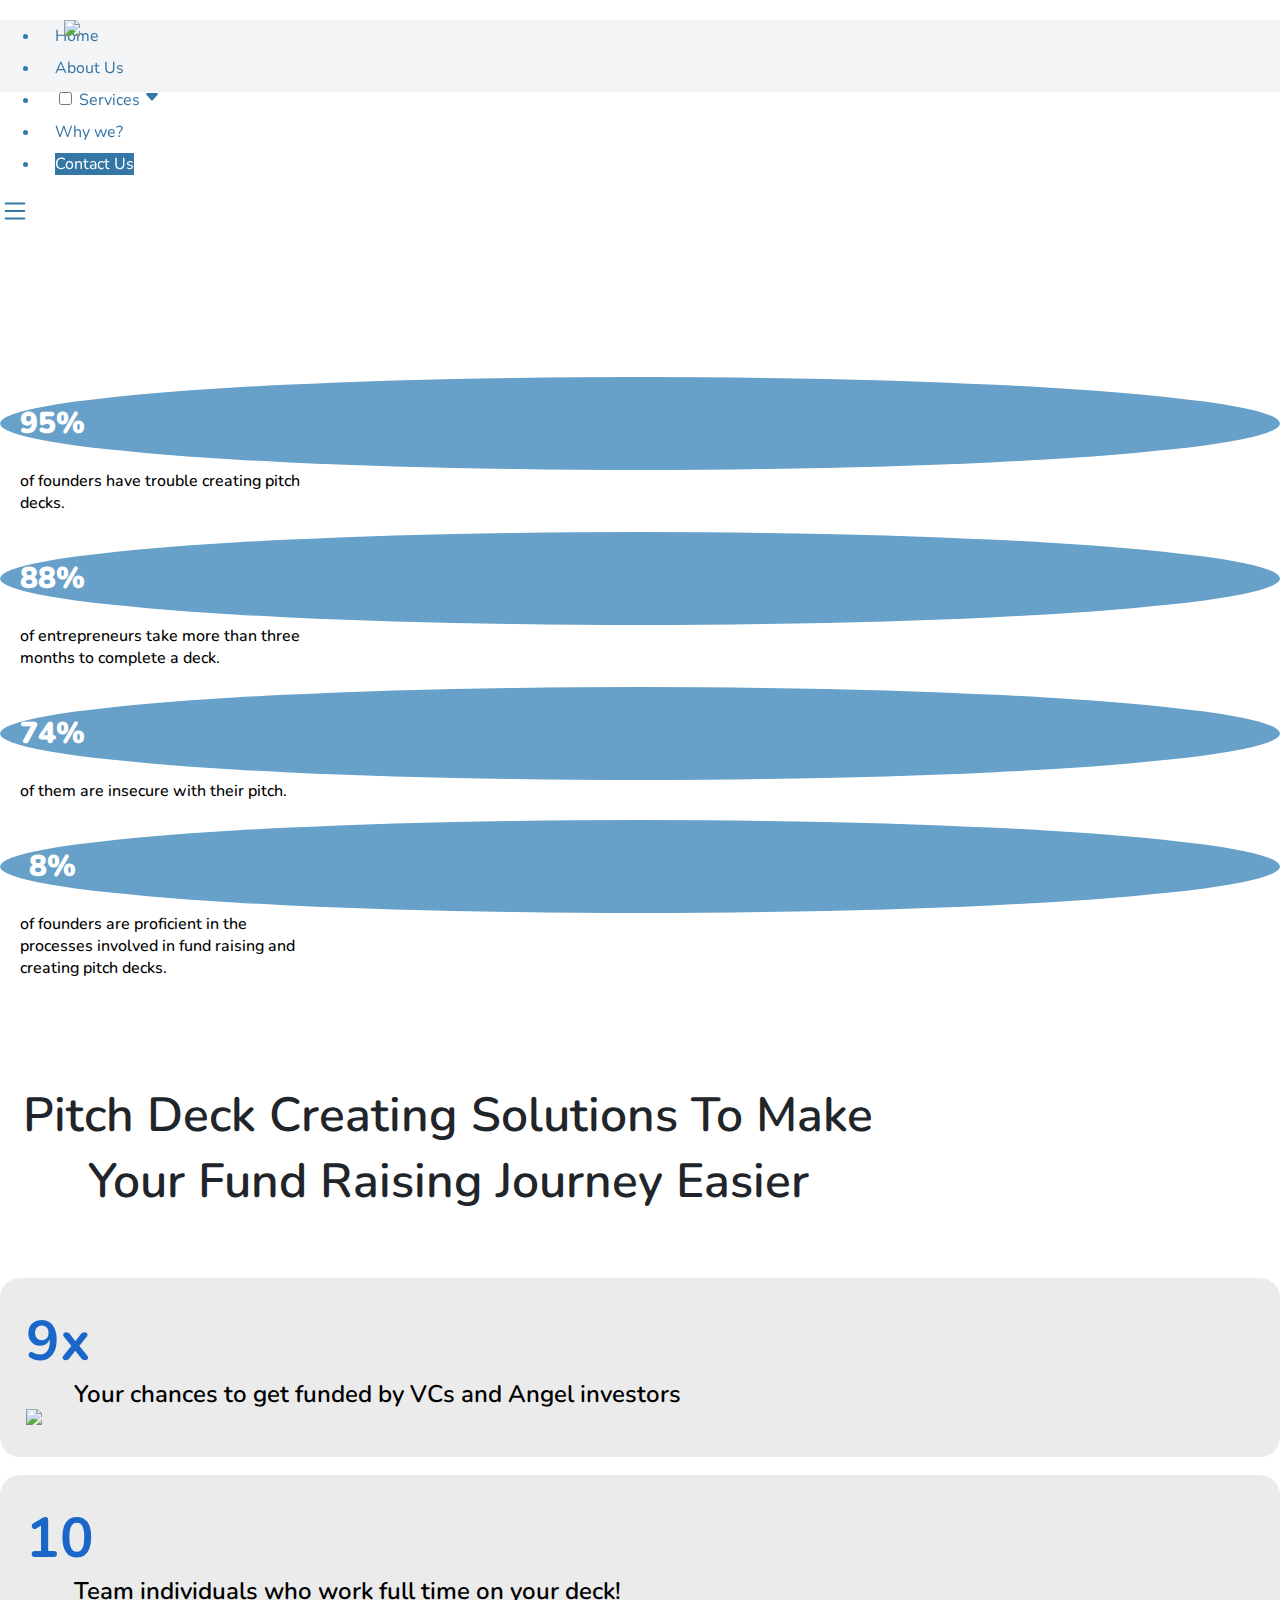
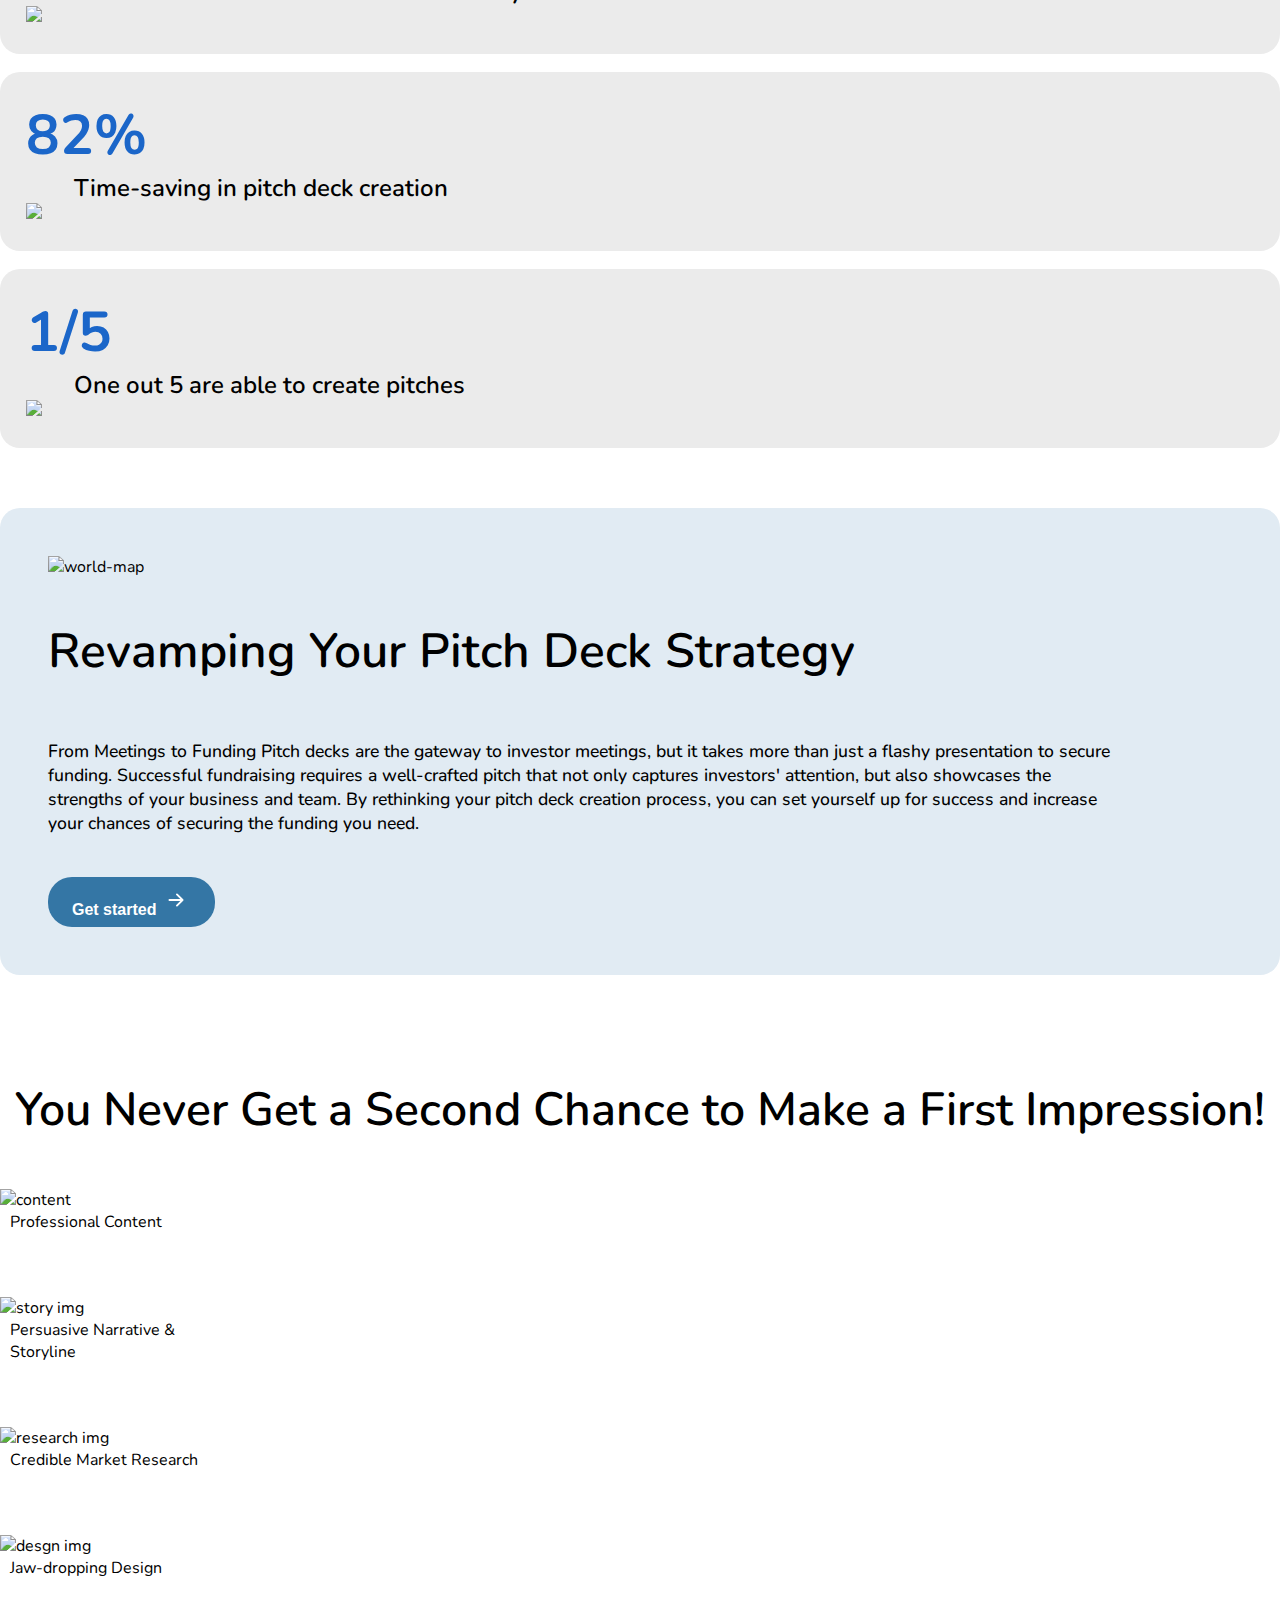
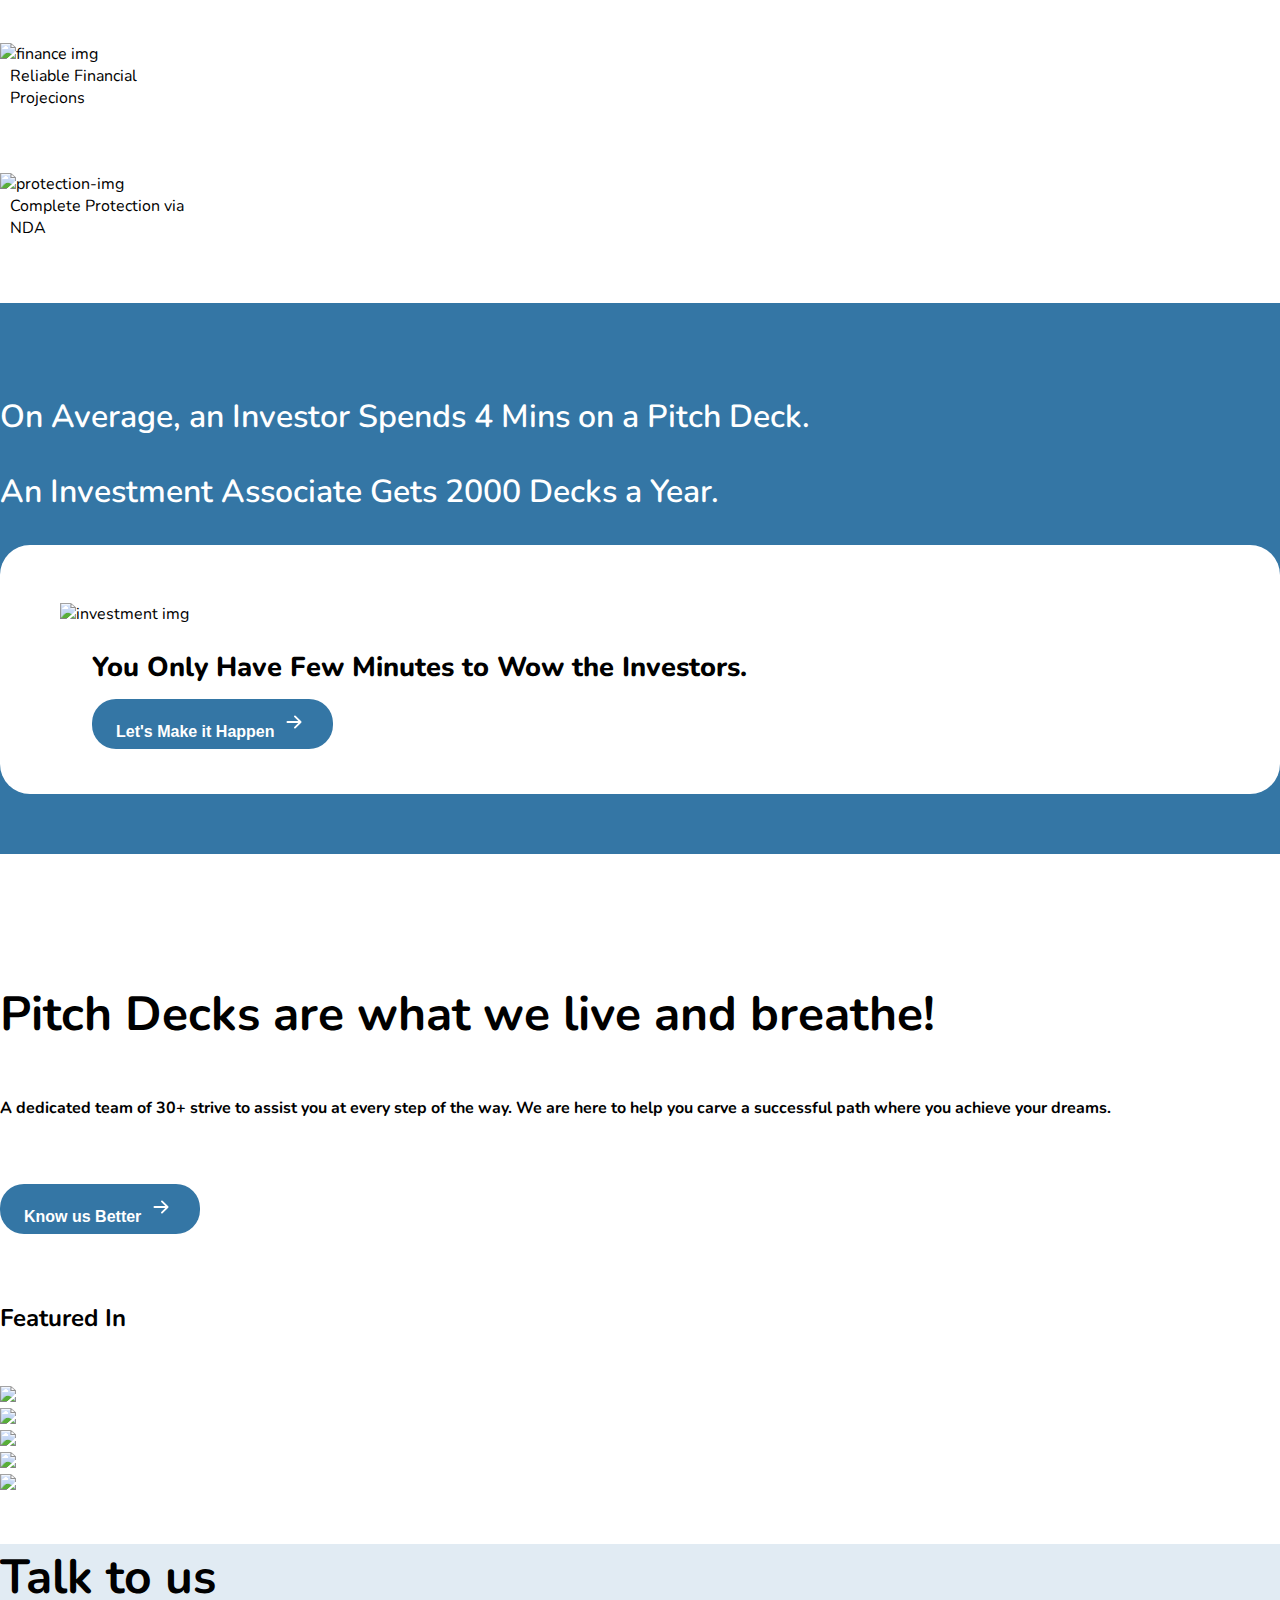
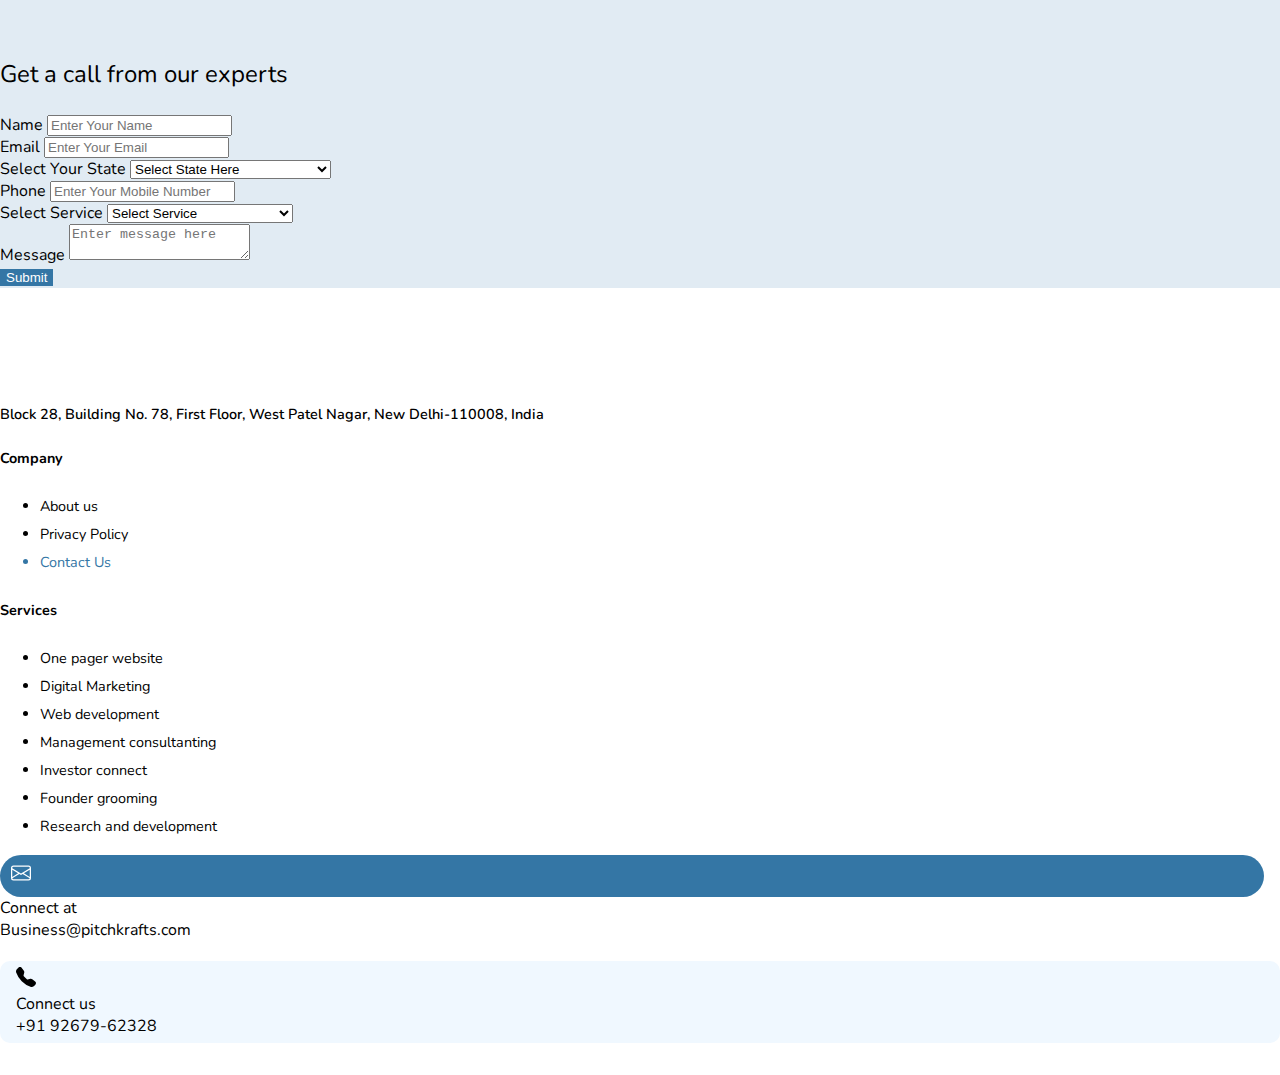
==== pitch-pro/index.html @ 78c043ff "alignment btns" ====
<!DOCTYPE html>
<html lang="en">
<head>
    <meta charset="UTF-8">
    <meta http-equiv="X-UA-Compatible" content="IE=edge">
    <meta name="viewport" content="width=device-width, initial-scale=1.0">
    <title>Document</title>
    <!-- <link
      href="https://fonts.googleapis.com/css2?family=Poppins:wght@300;400;500;600;700&display=swap"
      rel="stylesheet"/> -->
    <link href="https://fonts.googleapis.com/css2?family=Nunito:wght@300;400;500;600;700&display=swap" rel="stylesheet"/>
    <link rel="stylesheet" href="https://cdn.jsdelivr.net/npm/bootstrap@4.6.2/dist/css/bootstrap.min.css" integrity="sha384-xOolHFLEh07PJGoPkLv1IbcEPTNtaed2xpHsD9ESMhqIYd0nLMwNLD69Npy4HI+N" crossorigin="anonymous">
    <link rel="stylesheet" href="common.css" />
    <link rel="stylesheet" href="style.css" />
</head>
<body>
<header class="main-header-container">
    <img src="assets/pitchProLogo.svg" onclick="location.href='index.html'" class="pitch-pro-logo"/>
    <div class="container">
        <div class="w-100 d-flex align-items-center justify-content-end">
        <div class="menu-items">
            <ul class="list-unstyled d-none d-lg-block menu-list-style">
              <a href="index.html"><li class="d-inline">Home</li></a>
            <li class="d-inline">About Us</li>
            <li class="d-inline services-dropdown-con">
              <input type="checkbox" class="d-none" id="service-dropdown-id" value="0" >
              <label for="service-dropdown-id">
                Services
                <svg xmlns="http://www.w3.org/2000/svg" width="16" class="caret-down" height="16" fill="currentColor" viewBox="0 0 16 16">
                  <path d="M7.247 11.14 2.451 5.658C1.885 5.013 2.345 4 3.204 4h9.592a1 1 0 0 1 .753 1.659l-4.796 5.48a1 1 0 0 1-1.506 0z"/>
                </svg>
                <svg xmlns="http://www.w3.org/2000/svg" width="16" class="caret-up" height="16" fill="currentColor" viewBox="0 0 16 16">
                  <path d="m7.247 4.86-4.796 5.481c-.566.647-.106 1.659.753 1.659h9.592a1 1 0 0 0 .753-1.659l-4.796-5.48a1 1 0 0 0-1.506 0z"/>
                </svg>
                <div class="services-dropdown list-unstyled">
                  <div class="services-dropdown-list">One pager website</div>
                  <div class="services-dropdown-list">Digital Marketing</div>
                  <div class="services-dropdown-list">Web development</div>
                  <div class="services-dropdown-list">Management</div>
                  <div class="services-dropdown-list">Investor connect</div>
                  <div class="services-dropdown-list">Founder grooming</div>
                  <div class="services-dropdown-list">Research and development</div>
                </div>

            </li>
            <li class="d-inline">Why we?</li>
            <li class="d-inline contact ">
                <a class="btn btn-primary primary-color" href="contact-us.html">Contact Us</a>
            </li>
            </ul>
        </div>

        <nav class="d-lg-none">
          <input type="checkbox" id="nav-check-box" value="0">
          <label for="nav-check-box" class="three-nav-con">
            <svg xmlns="http://www.w3.org/2000/svg" width="30" height="30" fill="#3476a5" class="bi bi-list" viewBox="0 0 16 16">
              <path fill-rule="evenodd" d="M2.5 12a.5.5 0 0 1 .5-.5h10a.5.5 0 0 1 0 1H3a.5.5 0 0 1-.5-.5zm0-4a.5.5 0 0 1 .5-.5h10a.5.5 0 0 1 0 1H3a.5.5 0 0 1-.5-.5zm0-4a.5.5 0 0 1 .5-.5h10a.5.5 0 0 1 0 1H3a.5.5 0 0 1-.5-.5z"/>
            </svg>
          </label>
          <label for="nav-check-box" class="cross-nav-con">
            <svg xmlns="http://www.w3.org/2000/svg" width="30" height="30" fill="#3476a5" class="bi bi-x-circle-fill" viewBox="0 0 16 16">
              <path d="M16 8A8 8 0 1 1 0 8a8 8 0 0 1 16 0zM5.354 4.646a.5.5 0 1 0-.708.708L7.293 8l-2.647 2.646a.5.5 0 0 0 .708.708L8 8.707l2.646 2.647a.5.5 0 0 0 .708-.708L8.707 8l2.647-2.646a.5.5 0 0 0-.708-.708L8 7.293 5.354 4.646z"/>
            </svg>
          </label>
          <div class="navigation-panel">
            <video autoplay muted loop class="dropdown-video">
              <source src="assets/side-menu.mp4" loading="lazy" type="video/mp4">
              Your browser does not support HTML5 video.
            </video>
            <ul class="list-unstyled menu-list-style list-menu-mobile">
              <a href="index.html"><li>Home</li></a>
            <li>About Us</li>
            <li class="d-inline services-dropdown-con">
              <input type="checkbox" class="d-none" id="service-dropdown-id-mob" value="0" >
              <label for="service-dropdown-id-mob">
                Services
                <svg xmlns="http://www.w3.org/2000/svg" width="16" class="caret-down" height="16" fill="currentColor" viewBox="0 0 16 16">
                  <path d="M7.247 11.14 2.451 5.658C1.885 5.013 2.345 4 3.204 4h9.592a1 1 0 0 1 .753 1.659l-4.796 5.48a1 1 0 0 1-1.506 0z"/>
                </svg>
                <svg xmlns="http://www.w3.org/2000/svg" width="16" class="caret-up" height="16" fill="currentColor" viewBox="0 0 16 16">
                  <path d="m7.247 4.86-4.796 5.481c-.566.647-.106 1.659.753 1.659h9.592a1 1 0 0 0 .753-1.659l-4.796-5.48a1 1 0 0 0-1.506 0z"/>
                </svg>
                <div class="services-dropdown list-unstyled">
                  <div class="services-dropdown-list">One pager website</div>
                  <div class="services-dropdown-list">Digital Marketing</div>
                  <div class="services-dropdown-list">Web development</div>
                  <div class="services-dropdown-list">Management consultanting</div>
                  <div class="services-dropdown-list">Investor connect</div>
                  <div class="services-dropdown-list">Founder grooming</div>
                  <div class="services-dropdown-list">Research and development</div>
                </div>

            </li>
            <li>Why we?</li>
            <li class="contact">
                <a class="btn btn-primary primary-color" href="contact-us.html">Contact Us</a>
            </li>
            </ul>
          </div>
        </nav>
        </div>
    </div>
</header>

  <section class="pitch-pro-common-preview">
    <video autoplay muted loop id="intro-video" class="d-none d-md-block">
      <source src="assets/desktop-video-intro.mp4" loading="lazy" type="video/mp4">
      Your browser does not support HTML5 video.
    </video>
    <video autoplay muted loop id="intro-video-mobile" class="d-md-none">
      <source src="assets/mobile-video-preview.mp4"loading="lazy" type="video/mp4">
      Your browser does not support HTML5 video.
    </video>
    <!-- <section class="contact-top-header" style="display: none">
      <div class="container clearfix">
        <ul class="list-unstyled d-flex justify-content-around d-md-block float-md-right">
          <li class="d-flex align-items-center d-md-inline">
            <img src="https://www.pitchkrafts.com/wp-content/themes/pitchkraftsfunding/images/talk_with_expert.png" alt="phone" width="25px" height="25px"/>
            <a href="#" class="header-menu-font">Talk to experts</a>
          </li>
          <li class="d-inline">
            <a href="#" class="header-menu-font">Call now: +91 92679-62328</a>
          </li>
        </ul>
      </div>
  </section> -->
<!-- <section class="main-section-intro">
    <div class="container">
        <h1>Pitch Decks
          <span class="d-block"></span>
         That You Need!</h1>
         <p>We build Pro Decks so that
          <span class="d-block"></span>
          Every Effort goes counted!
         </p>
         <div class="main-section-btn-group">
            <a href="contact.html" class="btn btn-primary white-button">Know us</a>
            <a style="border: 2px solid white;" href="contact-us.html" class="btn btn-primary primary-color">
              Know More 
              <svg xmlns="http://www.w3.org/2000/svg" width="30" height="30" fill="currentColor" class="bi bi-arrow-right-short" viewBox="0 0 16 16">
                <path fill-rule="evenodd" d="M4 8a.5.5 0 0 1 .5-.5h5.793L8.146 5.354a.5.5 0 1 1 .708-.708l3 3a.5.5 0 0 1 0 .708l-3 3a.5.5 0 0 1-.708-.708L10.293 8.5H4.5A.5.5 0 0 1 4 8z"/>
              </svg>
            </a>
         </div>
    </div>
</section> -->
  </section>   
  

    <section class="percentage-brief-section">
      <div class="container">
        <div class="row">
          <div class="col-lg-6">
            <div class="perk-percentage-con d-flex align-items-center justify-content-lg-center">
              <div class="perk-percentage ">
                95%
              </div>
              <div class="perk-paragraph">of founders have trouble creating pitch decks.
              </div>
            </div>
          </div>
          <div class="col-lg-6">
            <div class="perk-percentage-con d-flex align-items-center justify-content-lg-center">
              <div class="perk-percentage">
                88%
              </div>
              <div class="perk-paragraph">of entrepreneurs take more than three months to complete a deck.
              </div>
            </div>
          </div>
          <div class="col-lg-6">
            <div class="perk-percentage-con d-flex align-items-center justify-content-lg-center">
              <div class="perk-percentage ">
                74%
              </div>
              <div class="perk-paragraph">of them are insecure with their pitch.
              </div>
            </div>
          </div>
          <div class="col-lg-6">
            <div class="perk-percentage-con d-flex align-items-center justify-content-lg-center">
              <div class="perk-percentage low-perk">
                8%
              </div>
              <div class="perk-paragraph">of founders are proficient in the processes involved in fund raising and creating pitch decks.
              </div>
            </div>
          </div>
        </div>
      </div>
    </section>

    <section class="funding-section-info">
      <div class="container">
         <h2 class="funding-title m-lg-auto">Pitch Deck Creating Solutions To Make Your Fund Raising Journey Easier</h2>
         <div class="funding-cards-con">
           <div class="row">
            <div class="col-lg-6 pb-3 pb-lg-0">
                <div class="funding-card-info d-flex justify-content-around align-items-center">
                  <h3>9x</h3>
                  <div class="funding-card-title">Your chances to get funded by VCs and Angel investors</div>
                  <div class="funding-img-con d-none d-lg-block">
                    <img class="funding-img" src="https://www.pitchkrafts.com/wp-content/themes/pitchkraftsfunding/images/last_img.png">
                  </div>
                </div>
            </div>
            <div class="col-lg-6">
                <div class="funding-card-info d-flex justify-content-around align-items-center">
                  <h3>10</h3>
                  <div class="funding-card-title">
                    Team individuals who work full time on your deck!</div>
                  <div class="funding-img-con d-none d-lg-block">
                    <img class="funding-img" src="https://www.pitchkrafts.com/wp-content/themes/pitchkraftsfunding/images/last_img2.png">
                  </div>
                </div>
            </div>
            <div class="col-lg-6">
              <div class="funding-card-info d-flex justify-content-around align-items-center">
                <h3>82%</h3>
                <div class="funding-card-title">
                  Time-saving in pitch deck creation</div>
                <div class="funding-img-con d-none d-lg-block">
                  <img class="funding-img" src="https://www.pitchkrafts.com/wp-content/themes/pitchkraftsfunding/images/last_img2.png">
                </div>
              </div>
          </div>
            <div class="col-lg-6">
              <div class="funding-card-info d-flex justify-content-around align-items-center">
                <h3>1/5</h3>
                <div class="funding-card-title">
                  One out 5 are able to create pitches</div>
                <div class="funding-img-con d-none d-lg-block">
                  <img class="funding-img" src="https://www.pitchkrafts.com/wp-content/themes/pitchkraftsfunding/images/last_img.png">
                </div>
              </div>
          </div>
           </div>
         </div>
      </div>
    </section>

    <section class="section-redifine-container">
      <div class="container">
        <div class="section-redifine-content">
          <div class="row">
            <div class="col-lg-5">
              <img class="w-100" loading="lazy" src="assets/svg_content-banner.svg" alt="world-map">
            </div>
            <div class="col-lg-7 pl-md-5">
              <h2 class="deck-redifine-heading">Revamping Your Pitch Deck Strategy</h2>
              <p class="deck-redifine-paragraph d-lg-block">From Meetings to Funding
                Pitch decks are the gateway to investor meetings, but it takes more than just a flashy presentation to secure funding. Successful fundraising requires a well-crafted pitch that not only captures investors' attention, but also showcases the strengths of your business and team. By rethinking your pitch deck creation process, you can set yourself up for success and increase your chances of securing the funding you need.</p>
                <div class="d-flex justify-content-center justify-content-lg-center">
                  <button class="get-start-btn primary-color" onclick="location.href='contact-us.html'">
                    Get started
                    <svg xmlns="http://www.w3.org/2000/svg" width="30" height="30" fill="currentColor" class="bi bi-arrow-right-short" viewBox="0 0 16 16">
                      <path fill-rule="evenodd" d="M4 8a.5.5 0 0 1 .5-.5h5.793L8.146 5.354a.5.5 0 1 1 .708-.708l3 3a.5.5 0 0 1 0 .708l-3 3a.5.5 0 0 1-.708-.708L10.293 8.5H4.5A.5.5 0 0 1 4 8z"/>
                    </svg>
                  </button>
                </div>
              
                
            </div>
          </div>
        </div>
      </div>
    </section>

    <section class="first-impress-container">
      <div class="container">
         <h2 class="first-impress-heading w-lg-75 m-lg-auto">
          You Never Get a Second Chance to Make a First Impression!
         </h2>

        <div class="row">
          <div class="col-md-4">
            <div class="impression-img-brief d-flex justify-content-md-center align-items-center">
              <img class="impression-img-con" loading="lazy" src="https://www.pitchkrafts.com/wp-content/themes/pitchkraftsfunding/images/content.png" alt="content">
              <p class="impression-img-paragraph">
                Professional Content
              </p>
            </div>
          </div>
          <div class="col-md-4">
            <div class="impression-img-brief d-flex justify-content-md-center align-items-center">
              <img class="impression-img-con" loading="lazy" src="https://www.pitchkrafts.com/wp-content/themes/pitchkraftsfunding/images/storyline.png" alt="story img">
              <p class="impression-img-paragraph">
                Persuasive Narrative & Storyline
              </p>
            </div>
          </div>
          <div class="col-md-4">
            <div class="impression-img-brief d-flex justify-content-md-center align-items-center">
              <img class="impression-img-con" loading="lazy" src="https://www.pitchkrafts.com/wp-content/themes/pitchkraftsfunding/images/research.png" alt="research img">
              <p class="impression-img-paragraph">  
                Credible Market Research
              </p>
            </div>
          </div>
          <div class="col-md-4">
            <div class="impression-img-brief d-flex justify-content-md-center align-items-center">
              <img class="impression-img-con" loading="lazy" src="https://www.pitchkrafts.com/wp-content/themes/pitchkraftsfunding/images/design.png" alt="desgn img">
              <p class="impression-img-paragraph">
                Jaw-dropping Design
              </p>
            </div>
          </div>
          <div class="col-md-4">
            <div class="impression-img-brief d-flex justify-content-md-center align-items-center">
              <img class="impression-img-con" loading="lazy" src="https://www.pitchkrafts.com/wp-content/themes/pitchkraftsfunding/images/finance_rate.png" alt="finance img">
              <p class="impression-img-paragraph">
                Reliable Financial Projecions
              </p>
            </div>
          </div>
          <div class="col-md-4">
            <div class="impression-img-brief d-flex justify-content-md-center align-items-center">
              <img class="impression-img-con" loading="lazy" src="https://www.pitchkrafts.com/wp-content/themes/pitchkraftsfunding/images/protection.png" alt="protection-img">
              <p class="impression-img-paragraph">
                Complete Protection via NDA
              </p>
            </div>
          </div>
        </div>
      </div>
    </section>

    <section class="investor-deck-container">
        <div class="container">
            <div class="row">
              <div class="col-md-6 d-flex flex-column justify-content-between">
                <h3 class="investor-deck-title">On Average, an Investor Spends 4 Mins on a Pitch Deck.</h3>
                <h3 class="investor-deck-title">An Investment Associate Gets 2000 Decks a Year.</h3>
              </div>
              <div class="col-md-6">
                 <div class="investor-presentation d-lg-flex">
                   <img src="assets/presentation-icon.svg" loading="lazy" alt="investment img">
                   <div class="investor-present-sub">
                      <p class="investor-present-title" >You Only Have Few Minutes to Wow the Investors.</p>
                      <button class="get-start-btn primary-color" onclick="location.href='contact-us.html'">
                        Let's Make it Happen
                        <svg xmlns="http://www.w3.org/2000/svg" width="30" height="30" fill="currentColor" class="bi bi-arrow-right-short" viewBox="0 0 16 16">
                          <path fill-rule="evenodd" d="M4 8a.5.5 0 0 1 .5-.5h5.793L8.146 5.354a.5.5 0 1 1 .708-.708l3 3a.5.5 0 0 1 0 .708l-3 3a.5.5 0 0 1-.708-.708L10.293 8.5H4.5A.5.5 0 0 1 4 8z"/>
                        </svg>
                      </button>
                   </div>
                  </div>
              </div>
            </div>
        </div>
    </section>

    <section class="live-breath-container">
        <div class="container">
          <div class="row">
             <div class="col-xl-7">
                <h2 class="live-breath-heading w-75">
                  Pitch Decks are what we live and breathe!
                </h2>
                <p class="live-breath-para w-75">
                  A dedicated team of 30+ strive to assist you at every step of the way. We are here to help you carve a successful path where you achieve your dreams.
                </p>
                <div class="d-flex justify-content-center justify-content-lg-center">
                  <button class="get-start-btn primary-color">
                    Know us Better
                    <svg xmlns="http://www.w3.org/2000/svg" width="30" height="30" fill="currentColor" class="bi bi-arrow-right-short" viewBox="0 0 16 16">
                      <path fill-rule="evenodd" d="M4 8a.5.5 0 0 1 .5-.5h5.793L8.146 5.354a.5.5 0 1 1 .708-.708l3 3a.5.5 0 0 1 0 .708l-3 3a.5.5 0 0 1-.708-.708L10.293 8.5H4.5A.5.5 0 0 1 4 8z"/>
                    </svg>
                  </button>
                </div>
                
                <h2 class="featured-in">Featured In</h2>
                <div class="news-letter d-flex flex-wrap justify-content-md-between align-items-center">
                   <div class="news-letter-item">
                      <img src="https://www.pitchkrafts.com/wp-content/uploads/2022/09/Picture7-1.png">
                   </div>
                   <div class="news-letter-item">
                      <img src="https://www.pitchkrafts.com/wp-content/uploads/2022/09/Picture8-1.png">
                   </div>
                   <div class="news-letter-item">
                      <img src="https://www.pitchkrafts.com/wp-content/uploads/2022/09/Picture10-1-1.png">
                   </div>
                   <div class="news-letter-item">
                      <img src="https://www.pitchkrafts.com/wp-content/uploads/2022/09/Picture14.png">
                   </div>
                </div>
             </div>
             <div class="col-xl-5">
               <img class="w-75 w-xl-100" src="https://www.pitchkrafts.com/wp-content/uploads/2022/09/Graphics-1.png">
             </div>
          </div>
        </div>
    </section>

    <section class="contact-form-container mt-5 py-5">
      <div class="container">
        <div class="row">
          <div class="col-lg-5">
            <h3 class="contact-talk-us">Talk to us</h3>
            <p class="contact-talk-paragraph">Get a call from our experts</p>
          </div>
          <div class="col-lg-7">
              <div class="connect-us-form-container dominar-form-contact">
                <div class="connect-us-form">
                    <div class="form-group">
                      <label>Name</label>
                      <input type="text" class="form-control" id="user_name" name="user_name" placeholder="Enter Your Name">
                    </div>
                    <div class="form-group">
                      <label>Email</label>
                      <input type="text" class="form-control" id="user_email" name="user_email" placeholder="Enter Your Email">
                    </div>
                    <div class="form-group">
                      <label>Select Your State</label>
                      <select class="form-control" id="user_state" name="user_state">
                        <option value="">Select State Here</option>
                        <option value="Andhra Pradesh">Andhra Pradesh</option>
                        <option value="Andaman and Nicobar Islands">Andaman and Nicobar Islands</option>
                        <option value="Arunachal Pradesh">Arunachal Pradesh</option>
                        <option value="Assam">Assam</option>
                        <option value="Bihar">Bihar</option>
                        <option value="Chhattisgarh">Chhattisgarh</option>
                        <option value="Chandigarh">Chandigarh</option>
                        <option value="Daman and Diu">Daman and Diu</option>
                        <option value="Delhi">Delhi</option>
                        <option value="Goa">Goa</option>
                        <option value="Gujarat">Gujarat</option>
                        <option value="Haryana">Haryana</option>
                        <option value="Himachal Pradesh">Himachal Pradesh</option>
                        <option value="Jammu and Kashmir">Jammu and Kashmir</option>
                        <option value="Jharkhand">Jharkhand</option>
                        <option value="Karnataka">Karnataka</option>
                        <option value="Kerala">Kerala</option>
                        <option value="Ladakh">Ladakh</option>
                        <option value="Lakshadweep">Lakshadweep</option>
                        <option value="Madhya Pradesh">Madhya Pradesh</option>
                        <option value="Maharashtra">Maharashtra</option>
                        <option value="Manipur">Manipur</option>
                        <option value="Meghalaya">Meghalaya	</option>
                        <option value="Mizoram">Mizoram</option>
                        <option value="Nagaland">Nagaland</option>
                        <option value="Odisha">Odisha</option>
                        <option value="Punjab">Punjab</option>
                        <option value="Rajasthan">Rajasthan</option>
                        <option value="Sikkim">Sikkim</option>
                        <option value="Tamil Nadu">Tamil Nadu</option>
                        <option value="Telangana">Telangana</option>
                        <option value="Tripura">Tripura</option>
                        <option value="Uttar Pradesh">Uttar Pradesh</option>
                        <option value="Uttarakhand">Uttarakhand</option>
                        <option value="West Bengal">West Bengal</option>
                      </select>
                    </div>
                    <div class="form-group">
                      <label>Phone</label>
                      <input type="tel" class="form-control"  id="user_phone" name="user_phone" placeholder="Enter Your Mobile Number">
                    </div>
                    <div class="form-group">
                      <label>Select Service</label>
                      <select class="form-control" id="user_service" name="user_service">
                        <option value="">Select Service</option>
                        <option value="One pager website">One pager website </option>
                        <option value="Digital Marketing">Digital Marketing</option>
                        <option value="Management consultanting">Management consultanting</option>
                        <option value="Investor connect">Investor connect</option>
                        <option value="Founder grooming">Founder grooming</option>
                        <option value="Research and development">Research and development</option>
                      </select>
                    </div>
                    <div class="form-group">
                      <label>Message</label>
                      <textarea placeholder="Enter message here"  id="user_message" name="user_message" class="form-control" height="200px"></textarea>
                    </div>
                    <button class="btn btn-block primary-color text-center" onclick="validateUSername();">
                      <span id="spin-off">Submit</span>
                      <span class="spinner-border text-white" id="spin-on"></span>
                    </button>
                </div>
              </div>
          </div>
        </div>
      </div>
    </section>

    <footer class="pitch-pro-common-footer">
      <div class="container">
          <div class="row">
              <div class="col-sm-12 col-lg-3">
                <div class="footer-logo">
                  <img src="assets/pitchProLogo.svg" class="pitch-pro-footer-logo" alt="">
                  <p class="address-footer">Block 28, Building No. 78, First Floor, West Patel Nagar, New Delhi-110008, India</p>
                </div>
              </div>
              <div class="col-sm-6 col-lg-3">
                <div class="footer-menu-list ">
                  <h5>Company</h5>
                  <ul class="menu-list-items-footer list-unstyled">
                    <li>About us</li>
                    <!-- <li>Career</li> -->
                    <li>Privacy Policy</li>
                    <a href="contact-us.html"><li>Contact Us</li></a>
                    <!-- <li>Blog</li> -->
                  </ul>
                </div>
              </div>
              <div class="col-sm-6 col-lg-3">
                <div class="footer-menu-list">
                  <h5>Services</h5>
                  <ul class="menu-list-items-footer list-unstyled">
                    <li>One pager website </li>
                    <li>Digital Marketing</li>
                    <li>Web development</li>
                    <li>Management consultanting</li>
                    <li>Investor connect</li>
                    <li>Founder grooming</li>
                    <li>Research and development</li>
                  </ul>
                </div>
              </div>
              <!-- <div class="col-sm-6 col-lg-2">
                <div class="footer-menu-list">
                  <h5>Additional Services</h5>
                  <ul class="menu-list-items-footer list-unstyled">
                    <li>Presentation Design</li>
                    <li>Investment Memo</li>
                    <li>Sales Deck</li>
                    <li>One-pager</li>
                  </ul>
                </div>
              </div> -->
              <div class="col-sm-12 col-lg-3">
                <div class="social-footer-item">
                  <div class="email-connect-item d-flex align-items-center">
                    <div class="email-connect-svg primary-color">
                      <svg xmlns="http://www.w3.org/2000/svg" width="20" height="20" fill="currentColor" class="bi bi-envelope" viewBox="0 0 16 16">
                        <path d="M0 4a2 2 0 0 1 2-2h12a2 2 0 0 1 2 2v8a2 2 0 0 1-2 2H2a2 2 0 0 1-2-2V4Zm2-1a1 1 0 0 0-1 1v.217l7 4.2 7-4.2V4a1 1 0 0 0-1-1H2Zm13 2.383-4.708 2.825L15 11.105V5.383Zm-.034 6.876-5.64-3.471L8 9.583l-1.326-.795-5.64 3.47A1 1 0 0 0 2 13h12a1 1 0 0 0 .966-.741ZM1 11.105l4.708-2.897L1 5.383v5.722Z"/>
                      </svg>
                    </div>
                    <div class="connection-wrap">
                      <div>Connect at</div>
                      <div>Business@pitchkrafts.com</div>
                    </div>
                  </div>

                  <div class="phone-connect-item d-flex align-items-center">
                    <div class="phone-connect-svg">
                      <svg xmlns="http://www.w3.org/2000/svg" width="20" height="20" fill="currentColor" class="bi bi-telephone-fill" viewBox="0 0 16 16">
                        <path fill-rule="evenodd" d="M1.885.511a1.745 1.745 0 0 1 2.61.163L6.29 2.98c.329.423.445.974.315 1.494l-.547 2.19a.678.678 0 0 0 .178.643l2.457 2.457a.678.678 0 0 0 .644.178l2.189-.547a1.745 1.745 0 0 1 1.494.315l2.306 1.794c.829.645.905 1.87.163 2.611l-1.034 1.034c-.74.74-1.846 1.065-2.877.702a18.634 18.634 0 0 1-7.01-4.42 18.634 18.634 0 0 1-4.42-7.009c-.362-1.03-.037-2.137.703-2.877L1.885.511z"/>
                      </svg>
                    </div>
                    <div class="connection-wrap">
                      <div>Connect us</div>
                      <div>+91 92679-62328</div>
                    </div>
                  </div>
                </div>

              </div>
          </div>
      </div>
    </footer>

<script src="scripts/dominar-standalone.js"></script>
<script src="script.js"></script>
</body>
</html>
---- pitch-pro/common.css ----
/* Main Header and Navigation section start */
header.main-header-container{
    position: sticky;
    top: -1px;
    z-index: 2;
    height: 72px;
    background-color: transparent;
    /* background-color: rgba(0, 0, 0,  0.12); */
    backdrop-filter: blur(4px);
    background: #dee1e654;
}
.menu-items{
    margin-top: 20px;
}
.menu-items li{
    color: #3476a5;
}
.menu-list-style li{
    padding: 5px 15px;
    cursor: pointer;
}
.list-menu-mobile.menu-list-style li{
    padding: 15px 15px;
    color: #fff;
}
.services-dropdown-con{
    position: relative;
}
#service-dropdown-id ~ label, #service-dropdown-id-mob ~ label {
    position: relative;
}
#service-dropdown-id:checked ~ label .caret-down, #service-dropdown-id-mob:checked  ~ label .caret-down, .caret-up{
    display: none;
}

#service-dropdown-id:checked ~ label .caret-up, #service-dropdown-id-mob:checked  ~ label .caret-up{
    display: inline;
}
#service-dropdown-id:checked ~ label .services-dropdown{
    display: block;
    position: absolute;
    width: 200px;
    background: white;
    border: 1px solid #3476a5;
    border-radius: 5px;
    padding: 10px;
    left: -75px;
    top: 33px;
}
#service-dropdown-id-mob:checked  ~ label .services-dropdown{
    display: block;
    position: absolute;
    width: 300px;
    background: white;
    border: 1px solid #3476a5;
    border-radius: 5px;
    padding: 10px;
    left: -110px;
    top: 33px;
}
.services-dropdown{
    display: none;
    color: #3476a5;
}
.primary-color{
    background: #fff;
    background: #3476a5;
    border: none;
    color: #fff;
}
.primary-color:hover{
    background: #4298d4;
    color: #fff;
}
#nav-check-box:checked ~ .three-nav-con, .cross-nav-con{
    display: none;
}
#nav-check-box:checked ~ .cross-nav-con{
    display: block;
}
#nav-check-box{
    display: none;
}
.navigation-panel{
    position: fixed;
    width: 100%;
    height: 100vh;
    background: #789db7;
    top: 72px;
    left: -100%;
    text-align: center;
    transition: all .5s;
}
.dropdown-video{
    width: 100vw;
    position: fixed;
    left: -100%;
    top: 70px;
    height: 100vh;
    object-fit: cover;
    transition: all .5s;
} 
#nav-check-box:checked ~ .navigation-panel, #nav-check-box:checked ~ .navigation-panel .dropdown-video{
    left: 0;
}
.list-menu-mobile{
    padding-top: 30px;
    position: relative;
}
.list-menu-mobile.menu-list-style li{
    padding: 15px 15px;
    color: #fff;
}
.list-menu-mobile a{
    color: #fff;
}
.list-menu-mobile a:hover{
    color: #000;
}
.pitch-pro-logo{
    width: 196px;
    /* margin-left: -4%; */
    position: absolute;
    left: 5%;
}
/* Mobile View main section */
@media screen and (max-width: 970px) {
    header.main-header-container{
        background-color: #eaedef;
        display: flex;
        align-items: center;
    }
    .pitch-pro-logo{
        width: 150px;
    }
}

/* Main Header and Navigation End */

/* Footer Main Start */
.pitch-pro-common-footer{
    font-size: 16px;
    padding-top: 4rem;
}
.pitch-pro-footer-logo{
    width: 200px;
    margin-left: -3%;
    margin-top: -10%;
}
.pitch-pro-common-footer{
    font-size: 16px;
    padding-top: 4rem;
}

.address-footer{
    padding-top: 1rem;
    font-size: 0.9rem;
    font-weight: 600;
}
.footer-menu-list h5{
    font-size: 0.9rem;
    font-weight: 700;
}
.menu-list-items-footer{
    font-size: 0.9rem;
    font-weight: 400;
}
.menu-list-items-footer li{
    padding: 4px 0px;
    cursor: pointer;
}
.email-connect-svg{
    padding: 0.5rem 0.7rem;
    border-radius: 2rem;
    margin-right: 1rem;
}
.phone-connect-svg{
    padding-right: 10px;
}
.phone-connect-item{
    background: aliceblue;
    padding: 0.4rem 1rem;
    border-radius: 10px;
    margin-top: 20px;
    margin-bottom: 2rem;
}

a {
    color: #3476a5;
    text-decoration: none;
    background-color: transparent;
}
/* Footer Main End */
---- pitch-pro/style.css ----
body{
    font-family: 'Nunito', sans-serif;
    margin: 0px;
}
a{
    color: #3476a5;
}
a:hover{
    color: #73b8e8;
    text-decoration: none;
}

/* #service-dropdown-id ~ label, #service-dropdown-id-mob ~ label {
    position: relative;
}
.services-dropdown{
    display: none;
    color: #3476a5;
} */
/* .services-dropdown-con{
    position: relative;
} */
/* #service-dropdown-id:checked ~ label .caret-down, #service-dropdown-id-mob:checked  ~ label .caret-down, .caret-up{
    display: none;
}

#service-dropdown-id:checked ~ label .caret-up, #service-dropdown-id-mob:checked  ~ label .caret-up{
    display: inline;
}
#service-dropdown-id:checked ~ label .services-dropdown, #service-dropdown-id-mob:checked  ~ label .services-dropdown{
    display: block;
    position: absolute;
    width: 200px;
    background: white;
    border: 1px solid #3476a5;
    border-radius: 5px;
    padding: 10px;
    left: -75px;
    top: 33px;
} */
/* .dropdown-video{
    width: 100vw;
    position: fixed;
    left: -100%;
    top: 70px;
    height: 100vh;
    object-fit: cover;
    transition: all .5s;
} */
.menu-list-style li{
    padding: 5px 15px;
    cursor: pointer;
}
@media screen and (min-width: 1300px) {
    .container{
        max-width: 1250px;
    }
}
.pitch-pro-common-preview{
    position: relative;
    margin-top: -72px;
}
/* .menu-items{
    margin-top: 20px;
}
.menu-items li{
    color: #3476a5;
} */
/* header.main-header-container{
    position: sticky;
    top: -1px;
    z-index: 2;
    height: 72px;
    background-color: transparent;
    /* background-color: rgba(0, 0, 0,  0.12); 
    backdrop-filter: blur(4px);
    background: #dee1e654;
} */
/* Nav bar start */
#nav-check-box{
    display: none;
}

.navigation-panel{
    position: fixed;
    width: 100%;
    height: 100vh;
    background: #789db7;
    top: 72px;
    left: -100%;
    text-align: center;
    transition: all .5s;
}
#nav-check-box:checked ~ .navigation-panel, #nav-check-box:checked ~ .navigation-panel .dropdown-video{
    left: 0;
}

/* #nav-check-box:checked ~ .three-nav-con, .cross-nav-con{
    display: none;
} */
/* #nav-check-box:checked ~ .cross-nav-con{
    display: block;
} */
.list-menu-mobile{
    padding-top: 30px;
    position: relative;
}
.list-menu-mobile.menu-list-style li{
    padding: 15px 15px;
    color: #fff;
}
.list-menu-mobile a{
    color: #fff;
}
.list-menu-mobile a:hover{
    color: #000;
}
/* Nav bar End */

.header-menu-font{
    padding-left: 10px;
    line-height: 1.2rem;
    color: #fff; 
}
.contact-us{
    margin-top: 10px;
}
.main-section-intro{
    position: absolute;
    top: 0px;
    width: 100%;
}
.pitch-pro-logo{
    width: 196px;
    /* margin-left: -4%; */
    position: absolute;
    left: 5%;
}
#intro-video{
    width: 100%;
}
#intro-video-mobile{
    width: 100%;
}
.contact-top-header{
    background-color: #124dd9;
    padding: 10px 0px;
    height: 50px;
}
/* Mobile View main section */
@media screen and (max-width: 970px) {
    .pitch-pro-common-preview{
        margin-top: 0px;
    }
    .pitch-pro-logo{
        width: 150px;
    }
    /* header.main-header-container{
        background-color: #eaedef;
        display: flex;
        align-items: center;
    } */
    .funding-section-info .funding-title{
        max-width: 100% !important;
    }
}
.main-section-intro{
    padding-top: 300px;
    background-size: cover;
    background-repeat: no-repeat;
    margin-top: -100px;
    padding-bottom: 60px;
    font-size: 16px;
}
.main-section-intro h1{
    font-size: 3rem;
    font-weight: 800;
    color: #3476a5;
}
.main-section-intro p{
    font-size: 1.4rem;
    font-weight: 400;
    max-width: 677px;
    color: #3476a5;
    padding-top: 20px;
}
.main-section-intro .white-button, .get-start-btn{
    font-size: 1rem;
    font-weight: 600;
    padding: 0.5rem 1.5rem; 
    border-radius: 1.5rem;
}
.main-section-intro .white-button{
    background-color: transparent;
    border: 2px solid #fff;
    margin-right: 1rem;
}
.get-start-btn{
    background: #fff;
    color: #000;
}
.primary-color{
    background: #fff;
    background: #3476a5;
    border: none;
    color: #fff;
}
.primary-color:hover{
    background: #4298d4;
    color: #fff;
}
.main-section-btn-group{
    padding-top: 2rem;
    padding-bottom: 4rem;
}
.menu-list-style li{
    padding: 5px 15px;
}


/* Perk Section */
.perk-paragraph{
    font-size: 1rem;
    font-weight: 500;
    max-width: 300px;
    padding-left: 20px;
}
.perk-percentage-con, .funding-card-info{
    margin-bottom: 18px;
}
.perk-percentage{
    background: #67a0c8;
    padding: 26px 20px;
    border-radius: 100%;
    font-size: 30px;
    font-weight: 900;
    color: white;
}
.perk-percentage.low-perk{
    padding: 26px 29px;
}
.percentage-brief-section{
    padding: 45px 0px;
}

/* Funding Section CSS */
.funding-section-info{
    font-size: 16px;
}
.funding-section-info .funding-title{
    font-size: 3rem;
    font-weight: 600;
    color: #212529;
    max-width: 70%;
    text-align: center;
    margin-bottom: 4rem !important;
}
.funding-section-info h3{
    font-size: 3.5rem;
    font-weight: 700;
    color: #1B66C9;
    /* color: #67a0c8; */

    margin: 0px;
}
.funding-card-info{
    background-color: #ebebeb;
    padding: 1.6rem;
    border-radius: 20px;
}
.funding-card-title{
    font-size: 1.5rem;
    padding: 0rem 3rem;
    font-weight: 600;
    line-height: 1.8rem;
}

/* Redifining Css */
.section-redifine-container{
    font-size: 16px;
    margin-top: 60px;
}
.section-redifine-content{
    background-color:#e1ebf3;
    padding: 3rem;
    border-radius: 20px;
}
.deck-redifine-heading{
    font-size: 3rem;
    font-weight: 600;
}
.deck-redifine-paragraph{
    font-size: 1.1rem;
    font-weight: 500;
    line-height: 1.5rem; 
    padding-top: 1rem;
    padding-bottom: 1.5rem;
    width: 90%;
}

/* First Impresstion */
.first-impress-container{
    font-size: 16px;
}
.first-impress-heading{
    text-align: center;
    padding-top: 4rem;
    font-size: 2.9rem;
    font-weight: 600;
    margin-bottom: 3rem !important;
}
.impression-img-brief{
    padding-bottom: 4rem;
}
.impression-img-con{
    width: 70px;
}
.impression-img-paragraph{
    margin: 0px;
    padding-left: 10px;
    max-width: 200px;
}

/* Investment Section */
.investor-deck-container{
    background-color: #d4d6d7;
    background-color: #3476a5;
    font-size: 16px;
    padding: 60px 0px;
}
.investor-deck-title{
    font-size: 2rem;
    font-weight: 600;
    padding-right: 80px;
    color: white;
}
.investor-presentation{
    padding: 58px 0px 45px 60px;
    background: #fff;
    border-radius: 30px;
}
.investor-presentation img{
    width: 80px;
    height: 80px;
}
.investor-present-sub{
    padding-left: 2rem;
}
.investor-present-title{
    font-size: 1.7rem;
    font-weight: 800;
    margin-bottom: 15px;
    padding-right: 1rem;
    line-height: 2rem;
}

/* Live breath Container */
.live-breath-container{
    font-size: 16px;
    padding-top: 6rem;
}
.live-breath-heading{
    font-size: 3rem;
    line-height: 3rem;
}
.live-breath-para{
    font-size: 1rem;
    line-height: 1.4rem;
    padding-top: 20px;
    font-weight: 700;
    padding-bottom: 3rem;
}

.featured-in{
    padding-top: 3rem;
    padding-bottom: 2rem;
}
/* Talk to us section */
.contact-form-container{
    background: #e1ebf3;
}
.contact-talk-us{
    font-size: 3rem;
    font-weight: 700;
}
.contact-talk-paragraph{
    font-size: 1.5rem;
    font-weight: 400;
}

/* Common Footer */
.pitch-pro-footer-logo{
    width: 200px;
    margin-left: -3%;
    margin-top: -10%;
}
.pitch-pro-common-footer{
    font-size: 16px;
    padding-top: 4rem;
}

.address-footer{
    padding-top: 1rem;
    font-size: 0.9rem;
    font-weight: 600;
}
.footer-menu-list h5{
    font-size: 0.9rem;
    font-weight: 700;
}
.menu-list-items-footer{
    font-size: 0.9rem;
    font-weight: 400;
}
.menu-list-items-footer li{
    padding: 4px 0px;
}
.email-connect-svg{
    padding: 0.5rem 0.7rem;
    border-radius: 2rem;
    margin-right: 1rem;
}
.phone-connect-svg{
    padding-right: 10px;
}
.phone-connect-item{
    background: aliceblue;
    padding: 0.4rem 1rem;
    border-radius: 10px;
    margin-top: 20px;
    margin-bottom: 2rem;
}
#spin-on{
    display: none;
}
@media screen and  (max-width: 425px) {
    .container{
        padding: 0px 20px;
    }
    .funding-section-info h3{
        font-size: 2.5rem;
        font-weight: 700;
    }
    .funding-card-title{
        font-size: 1.0rem;
        line-height: 1.3rem;
        padding: 0rem 1rem;
        font-weight: 700;
    }
    
    .contact-top-header{
        height: 80px;
    }
}

@media screen and (max-width: 600px) {
    .section-redifine-content{
        padding: 1rem;
        font-weight: 700;

    }
    .deck-redifine-paragraph{
        font-size: 1rem;
        font-weight: 800;
        width: 95% !important;
    }
    .main-section-intro h1, .first-impress-heading,
    .funding-section-info .funding-title, .deck-redifine-heading{
        font-size: 1.8rem;
        max-width: 100% !important;
        font-weight: 700;
    }
    .investor-presentation{
        padding: 25px 20px 25px 20px;
        text-align: center;
        margin-top: 50px;
    }
    .deck-redifine-heading{
        padding-top: 2rem;
        text-align: center;
        padding-bottom: 1rem;
    }
    .section-redifine-content{
        padding-bottom: 2rem
    }
    .impression-img-brief{
        margin-left: 30px;
    }
    .investor-deck-title{
        font-size: 1.5rem;
        text-align: center;
        padding: 0px;
        padding-top: 15px;
    }
    
    .investor-present-title{
        font-size: 1.2rem;
    }
    .investor-present-sub{
        padding-left: 0rem;
    }
    .live-breath-heading{
        font-size: 2rem;
        line-height: 2rem;
        font-weight: 700;
    }
    .news-letter{
        justify-content: start;
        gap: 20px;
        padding-bottom: 40px;
    }
    .main-section-intro{
        margin-top: -100px;
    }
}

.help-block{
    color: red;
    font-weight: 400;
    padding-top: 1px;
}
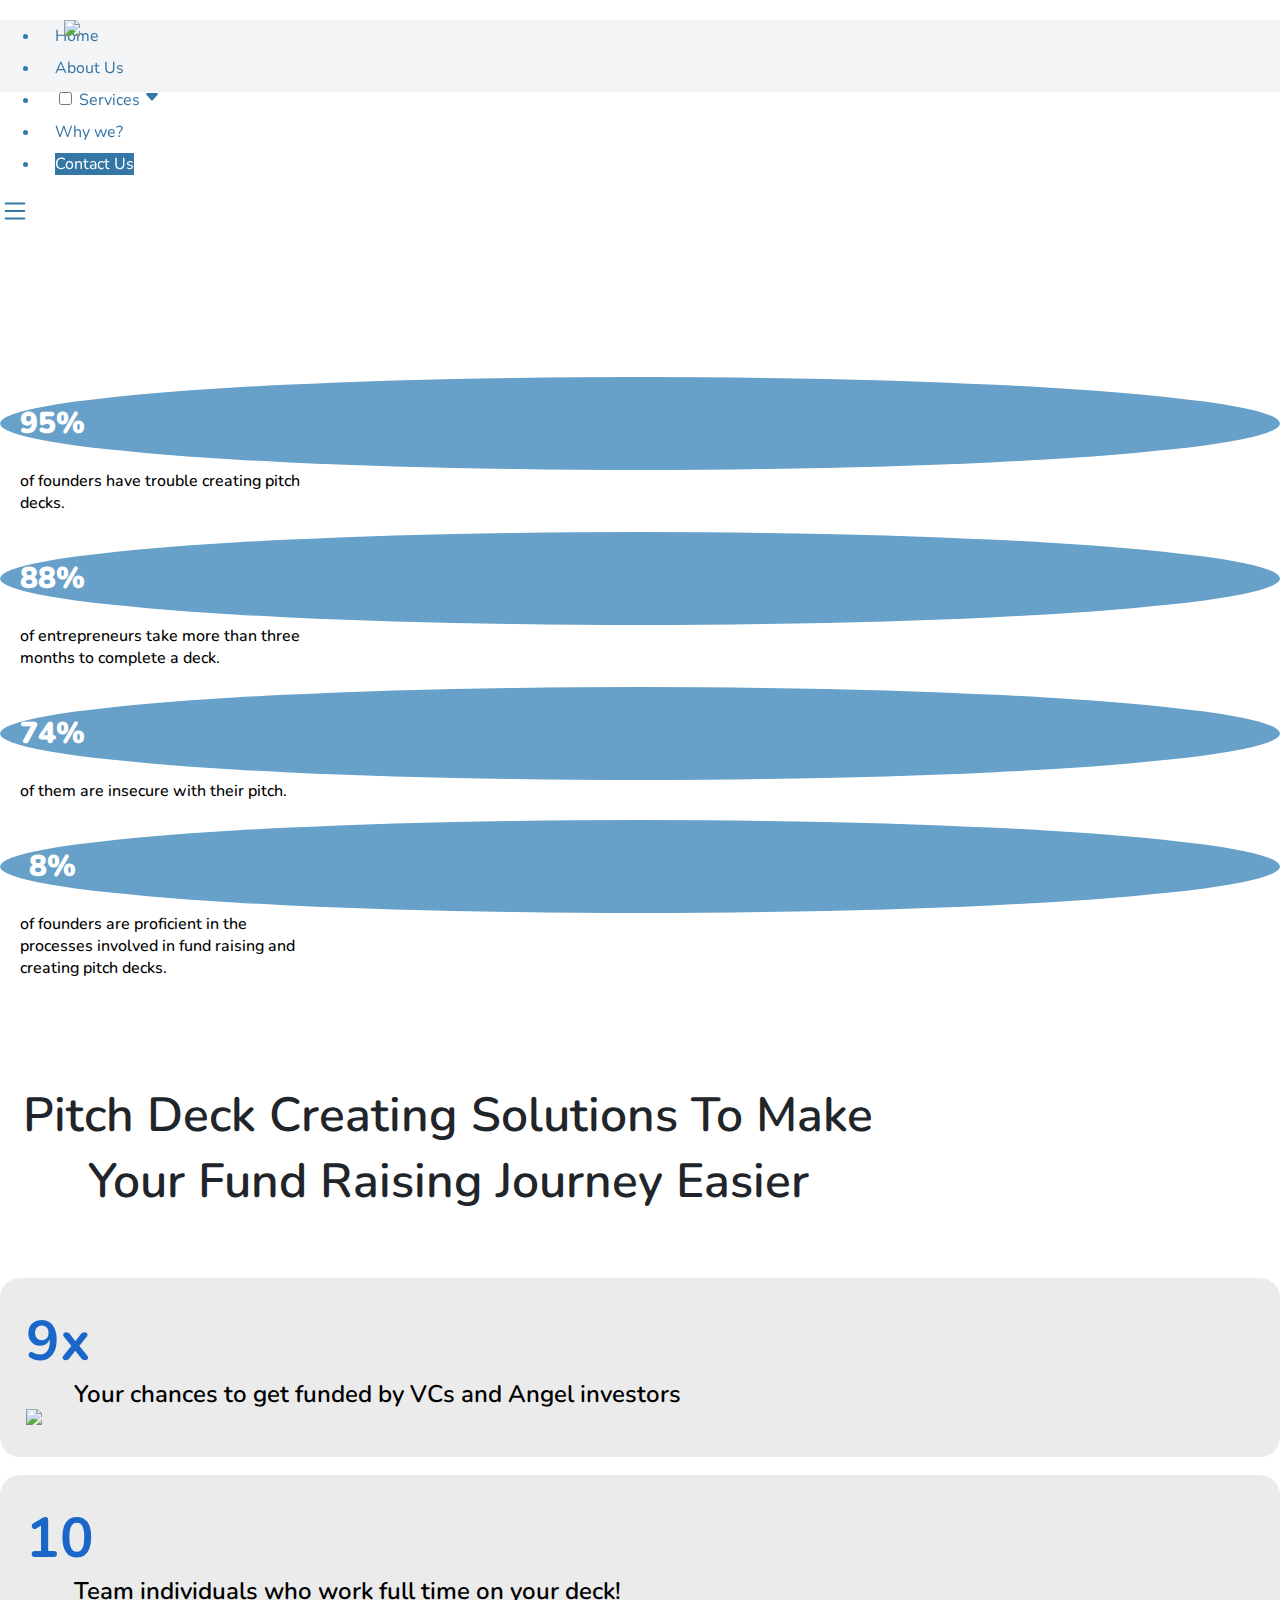
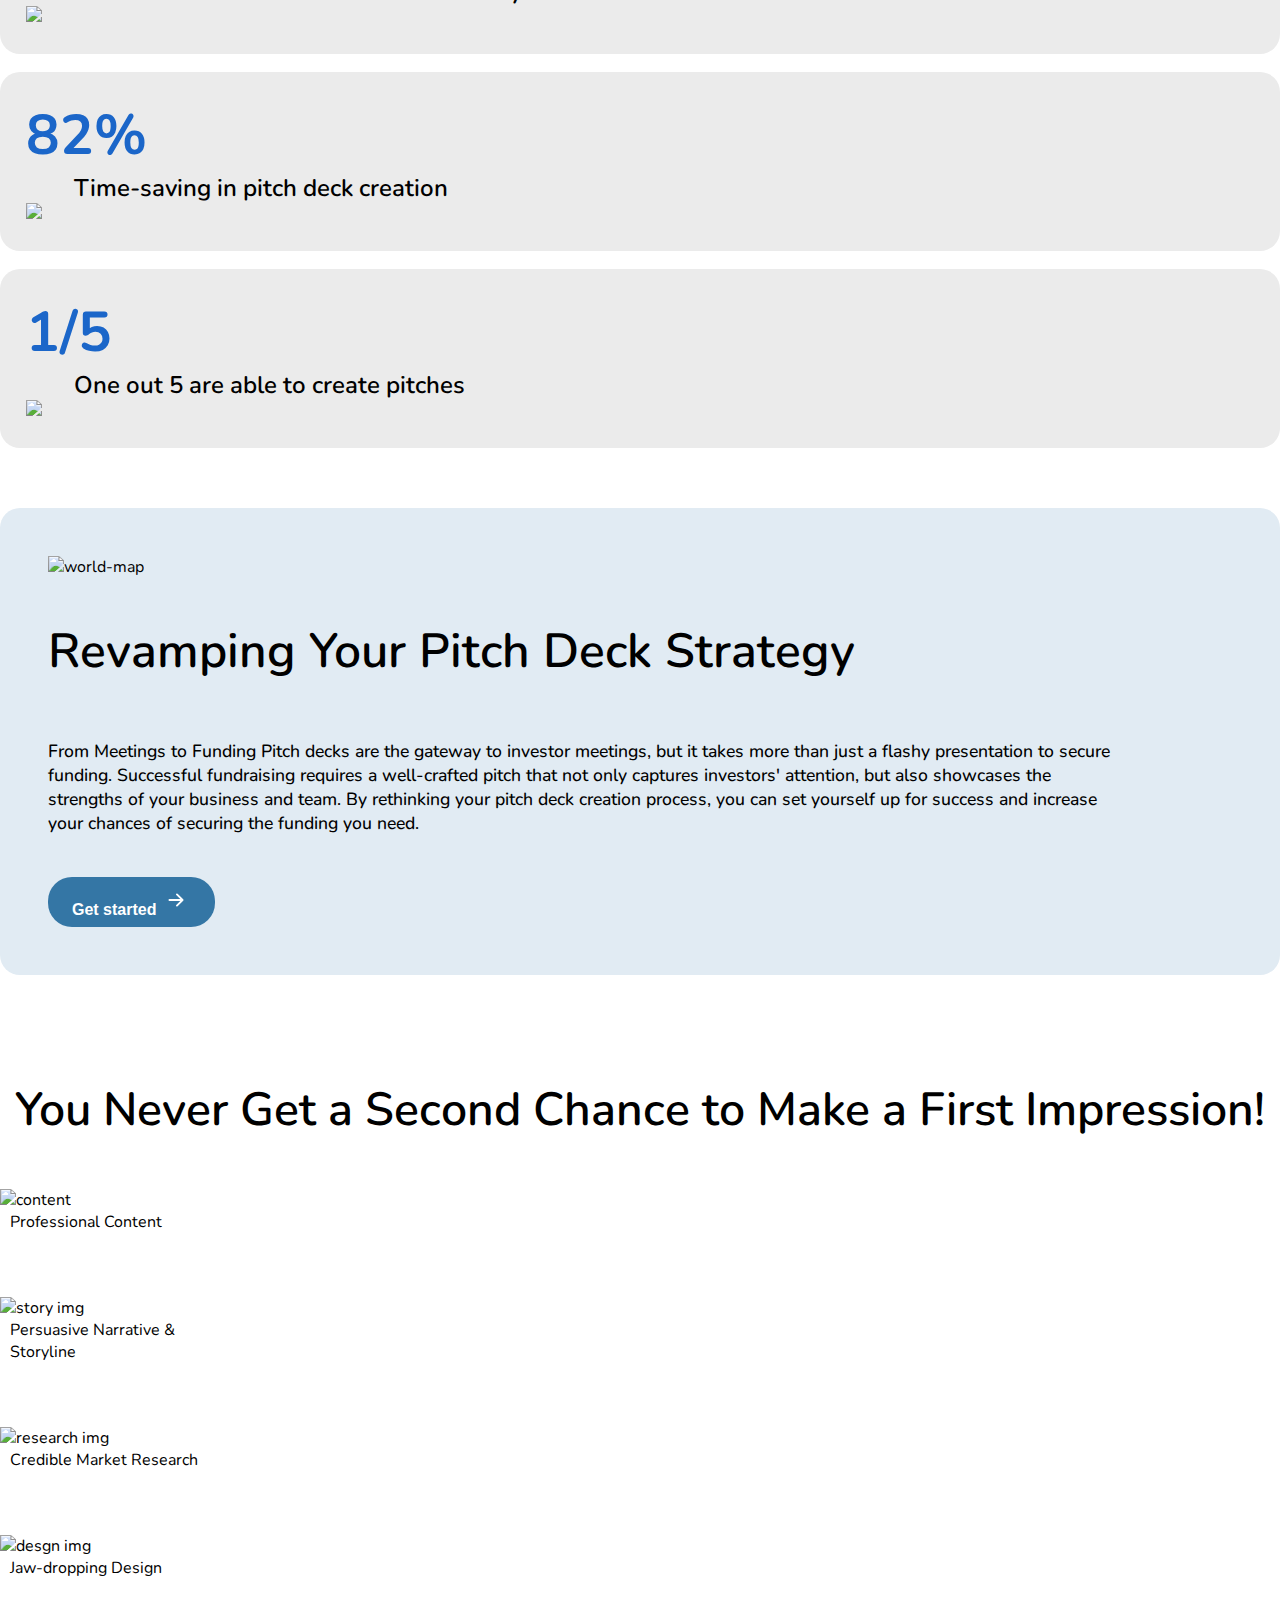
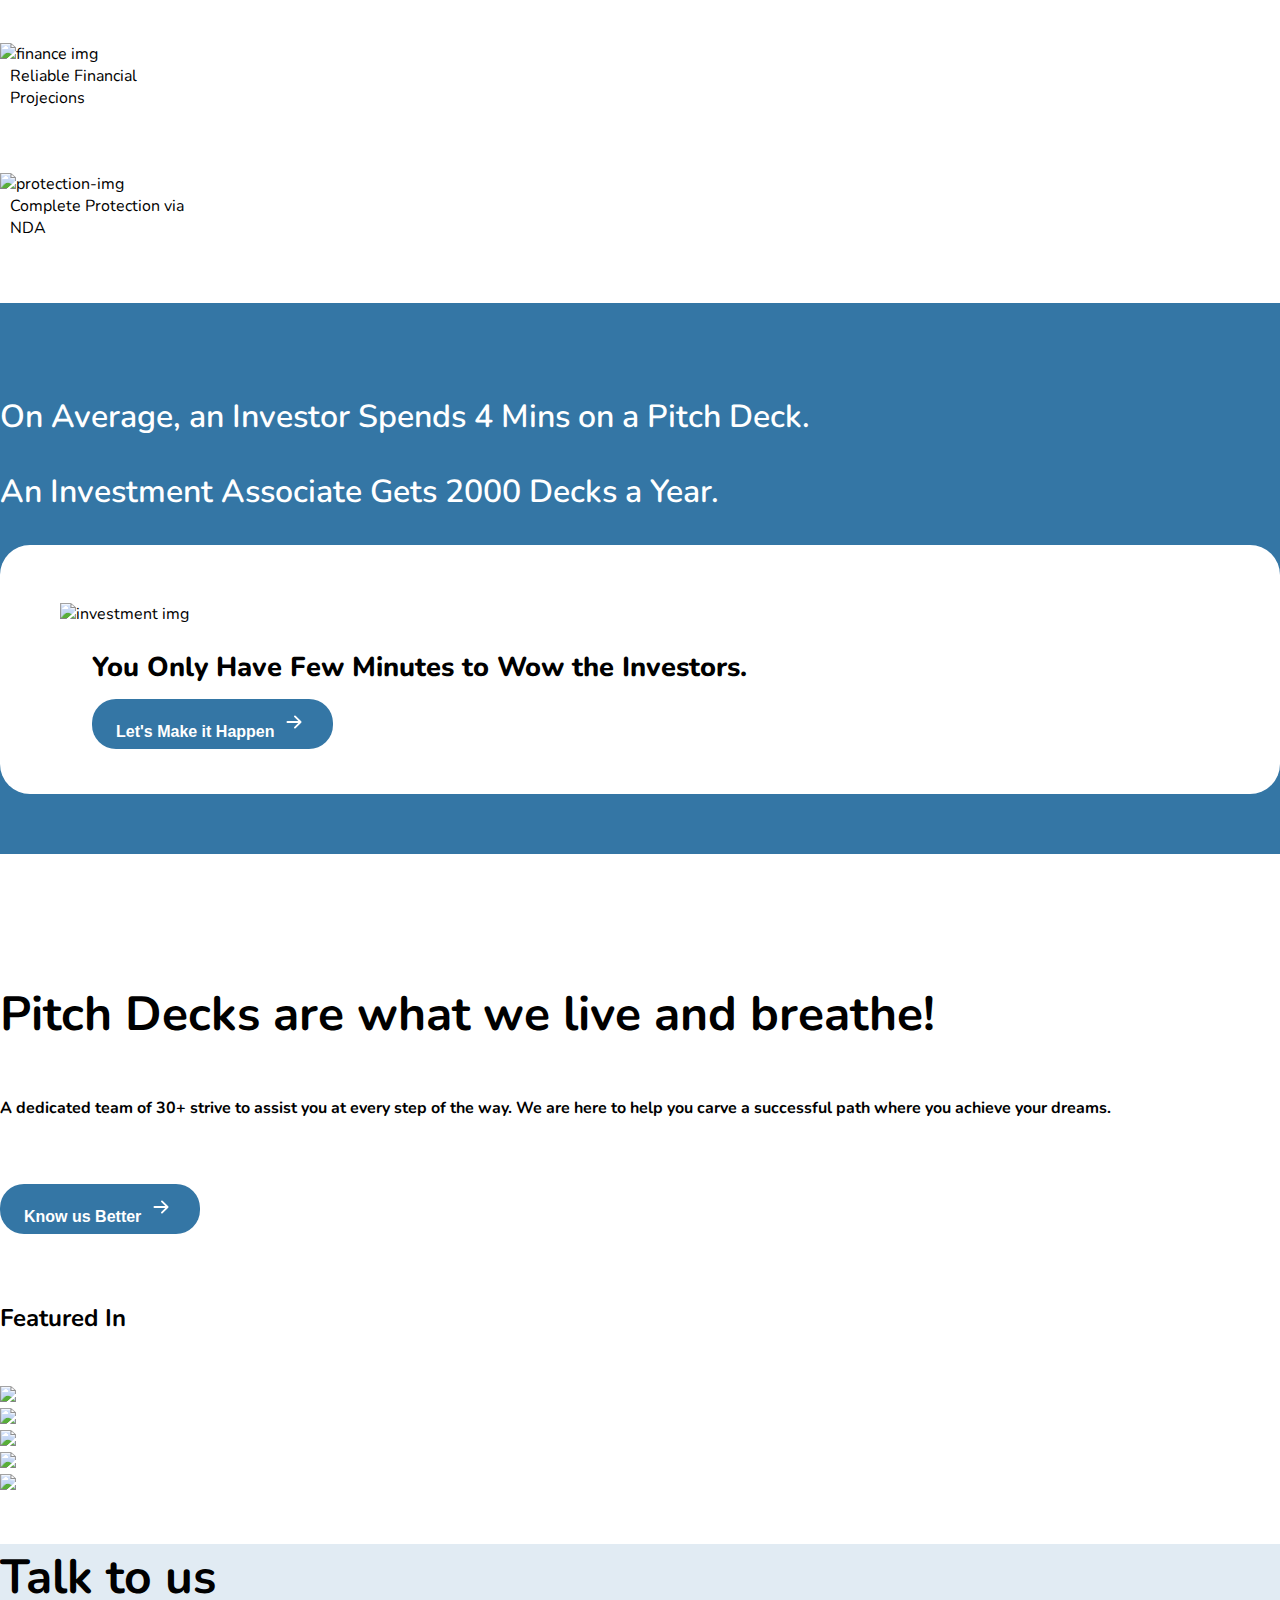
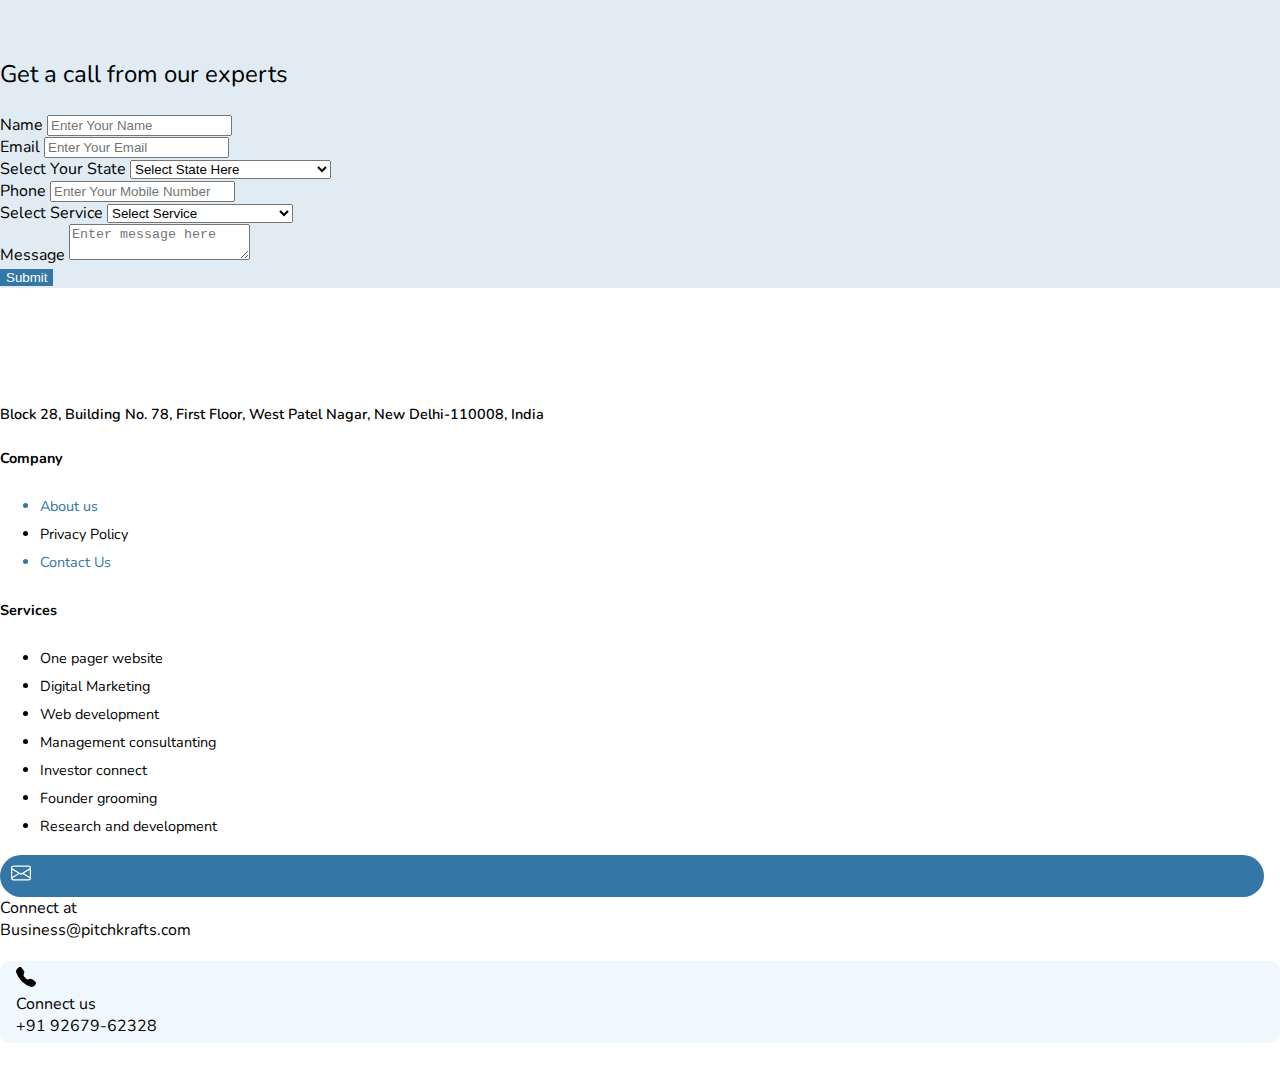
==== commit bc43cc98: "google Analytics" ====
--- a/pitch-pro/index.html
+++ b/pitch-pro/index.html
@@ -21,7 +21,7 @@
         <div class="menu-items">
             <ul class="list-unstyled d-none d-lg-block menu-list-style">
               <a href="index.html"><li class="d-inline">Home</li></a>
-            <li class="d-inline">About Us</li>
+              <a href="about-us.html"><li class="d-inline">About Us</li></a>
             <li class="d-inline services-dropdown-con">
               <input type="checkbox" class="d-none" id="service-dropdown-id" value="0" >
               <label for="service-dropdown-id">
@@ -43,7 +43,7 @@
                 </div>
 
             </li>
-            <li class="d-inline">Why we?</li>
+            <a href="about-us.html"><li class="d-inline">Why we?</li></a>
             <li class="d-inline contact ">
                 <a class="btn btn-primary primary-color" href="contact-us.html">Contact Us</a>
             </li>
@@ -69,7 +69,7 @@
             </video>
             <ul class="list-unstyled menu-list-style list-menu-mobile">
               <a href="index.html"><li>Home</li></a>
-            <li>About Us</li>
+              <a href="about-us.html"><li>About Us</li></a>
             <li class="d-inline services-dropdown-con">
               <input type="checkbox" class="d-none" id="service-dropdown-id-mob" value="0" >
               <label for="service-dropdown-id-mob">
@@ -91,7 +91,7 @@
                 </div>
 
             </li>
-            <li>Why we?</li>
+            <a href="about-us.html"><li>Why we?</li></a>
             <li class="contact">
                 <a class="btn btn-primary primary-color" href="contact-us.html">Contact Us</a>
             </li>
@@ -495,7 +495,7 @@
                 <div class="footer-menu-list ">
                   <h5>Company</h5>
                   <ul class="menu-list-items-footer list-unstyled">
-                    <li>About us</li>
+                      <a href="about-us.html"><li>About us</li></a>
                     <!-- <li>Career</li> -->
                     <li>Privacy Policy</li>
                     <a href="contact-us.html"><li>Contact Us</li></a>
@@ -541,7 +541,7 @@
                       <div>Business@pitchkrafts.com</div>
                     </div>
                   </div>
-
+  
                   <div class="phone-connect-item d-flex align-items-center">
                     <div class="phone-connect-svg">
                       <svg xmlns="http://www.w3.org/2000/svg" width="20" height="20" fill="currentColor" class="bi bi-telephone-fill" viewBox="0 0 16 16">
@@ -554,13 +554,14 @@
                     </div>
                   </div>
                 </div>
-
+  
               </div>
           </div>
       </div>
     </footer>
 
 <script src="scripts/dominar-standalone.js"></script>
+<script async src="https://www.googletagmanager.com/gtag/js?id=G-NQZF99DXD2"></script>
 <script src="script.js"></script>
 </body>
 </html>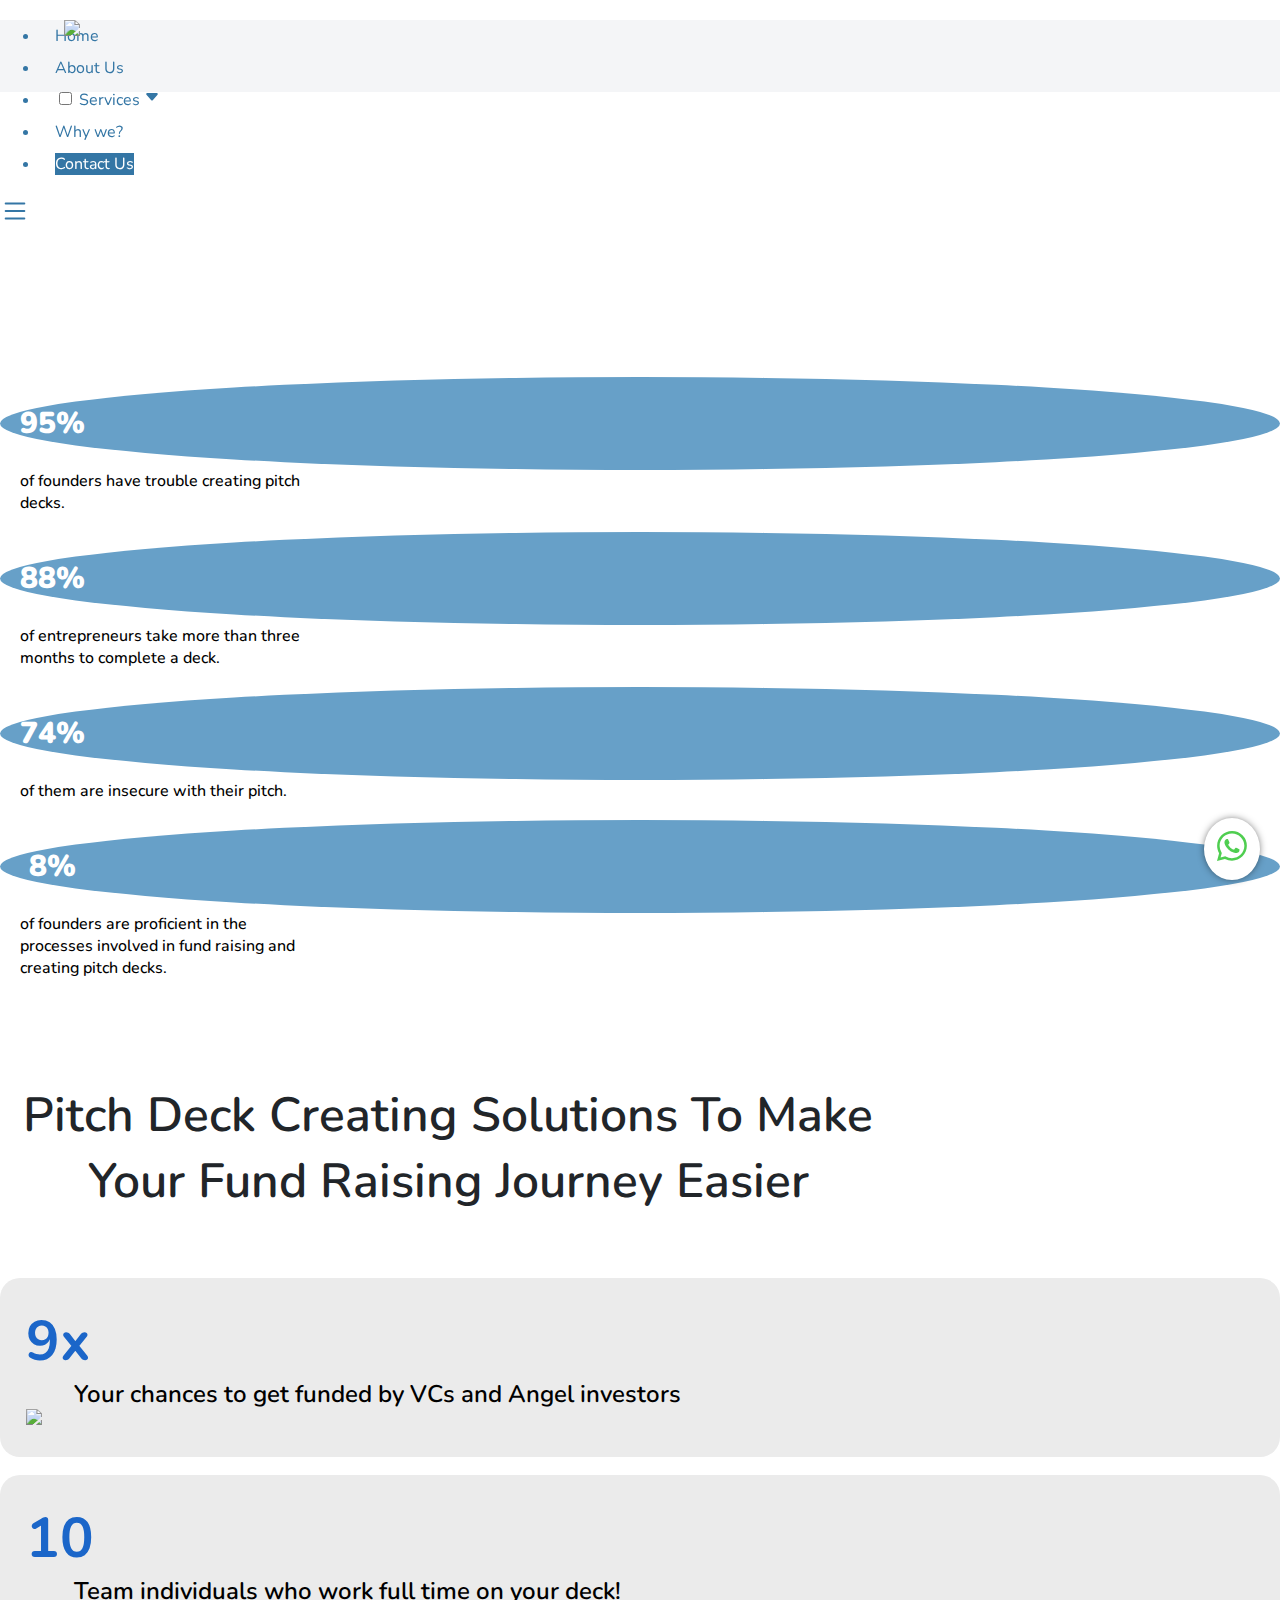
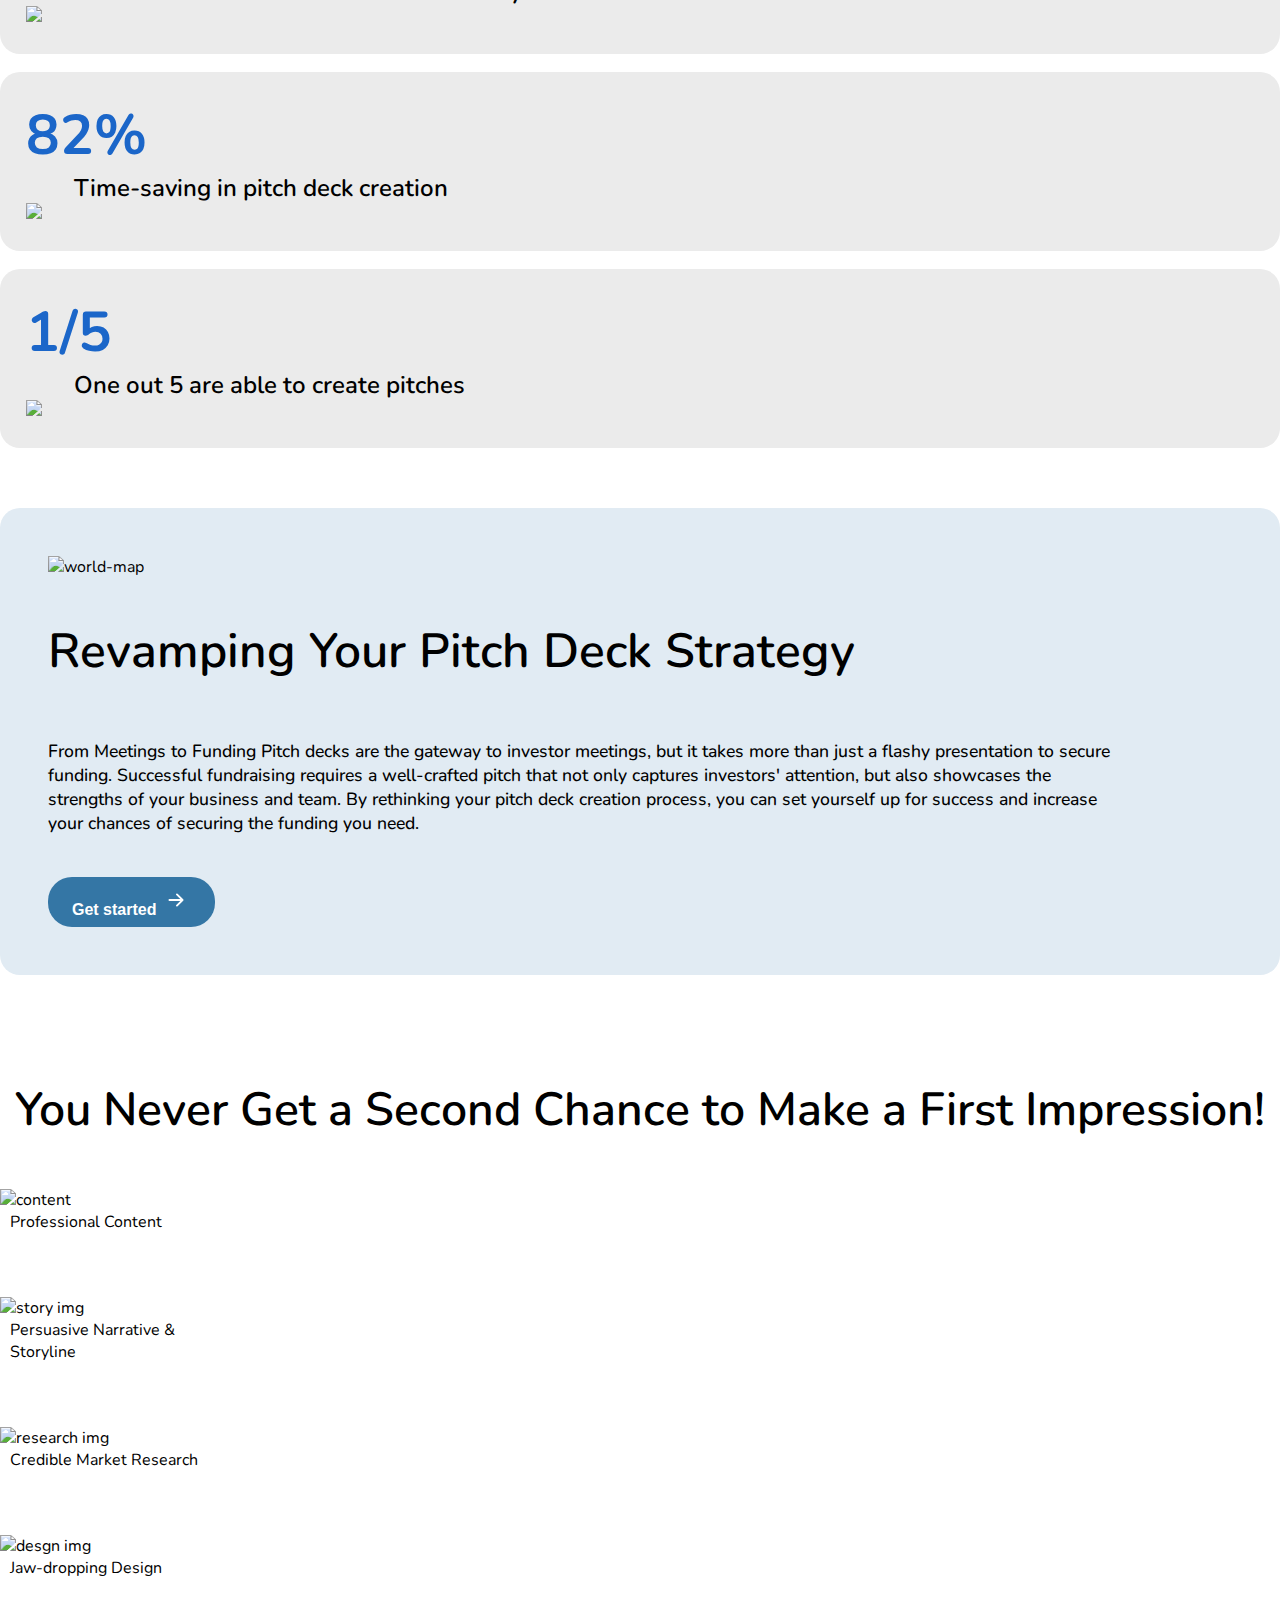
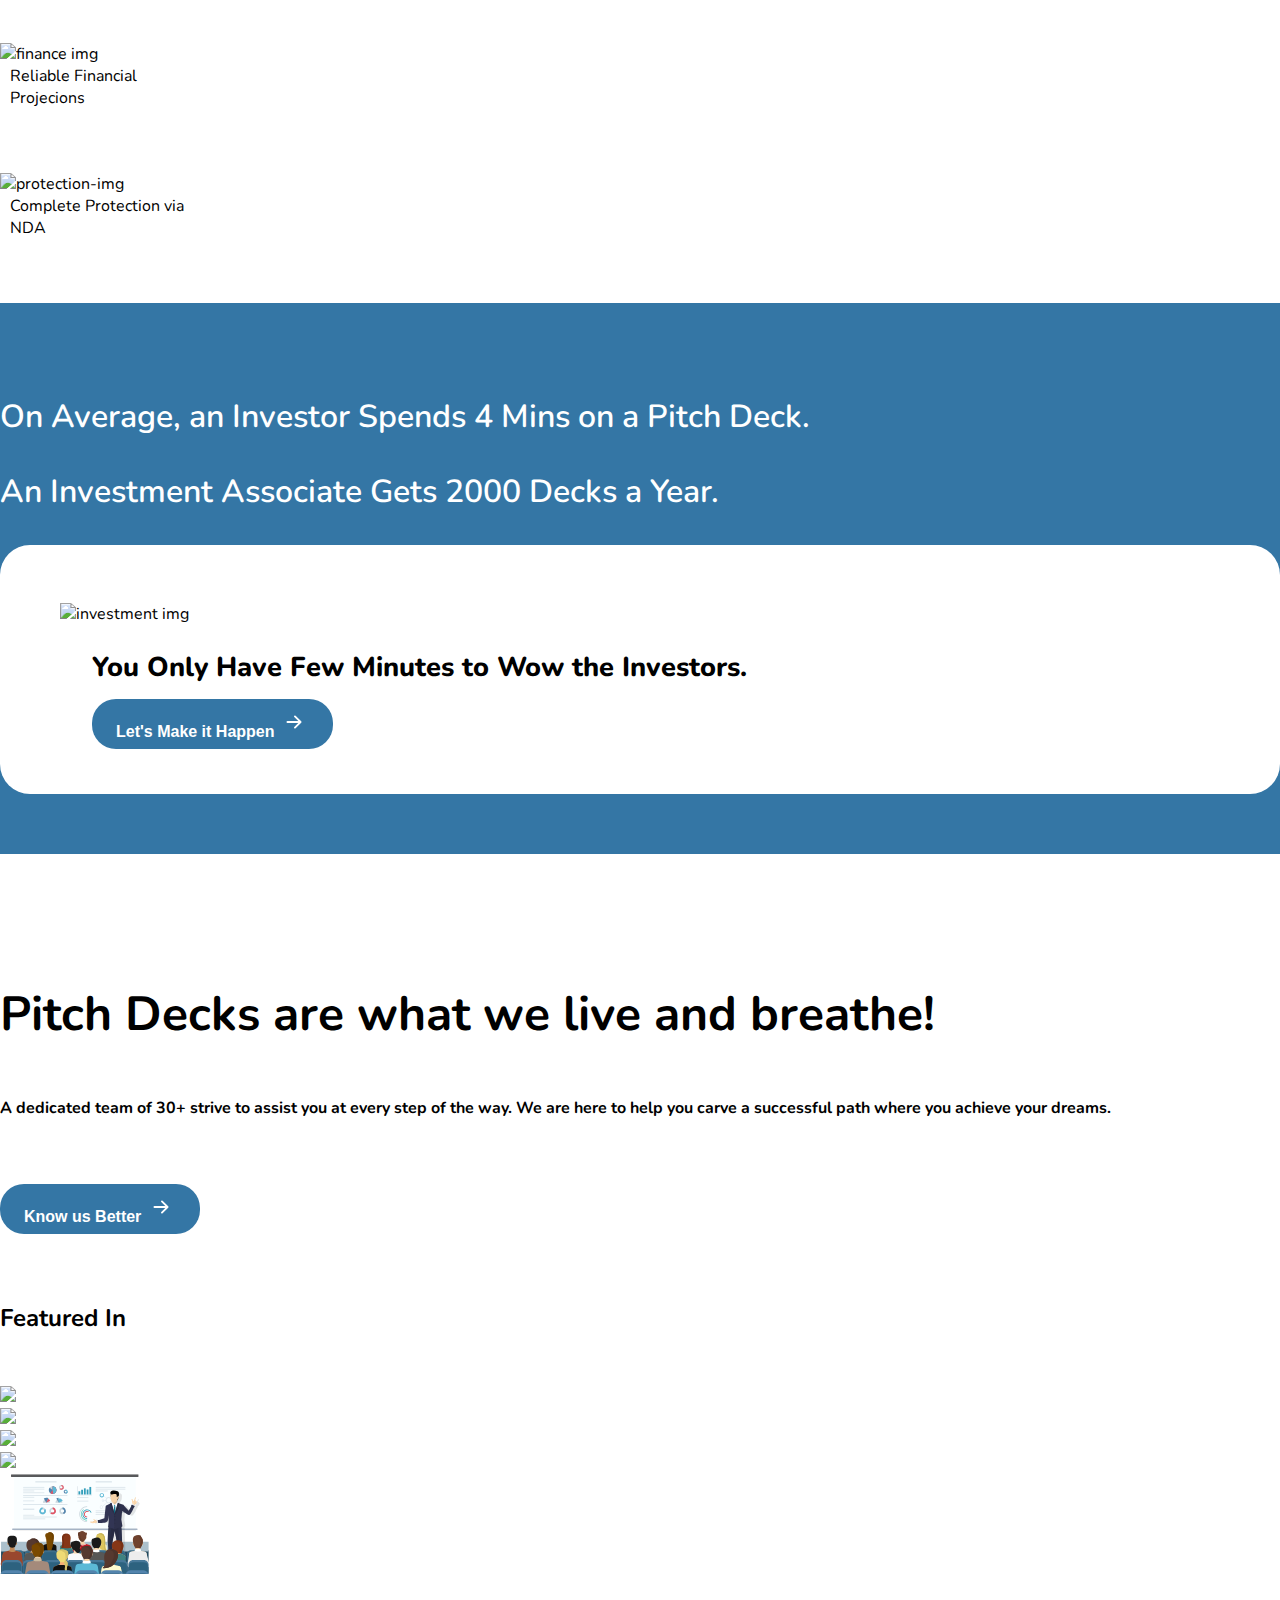
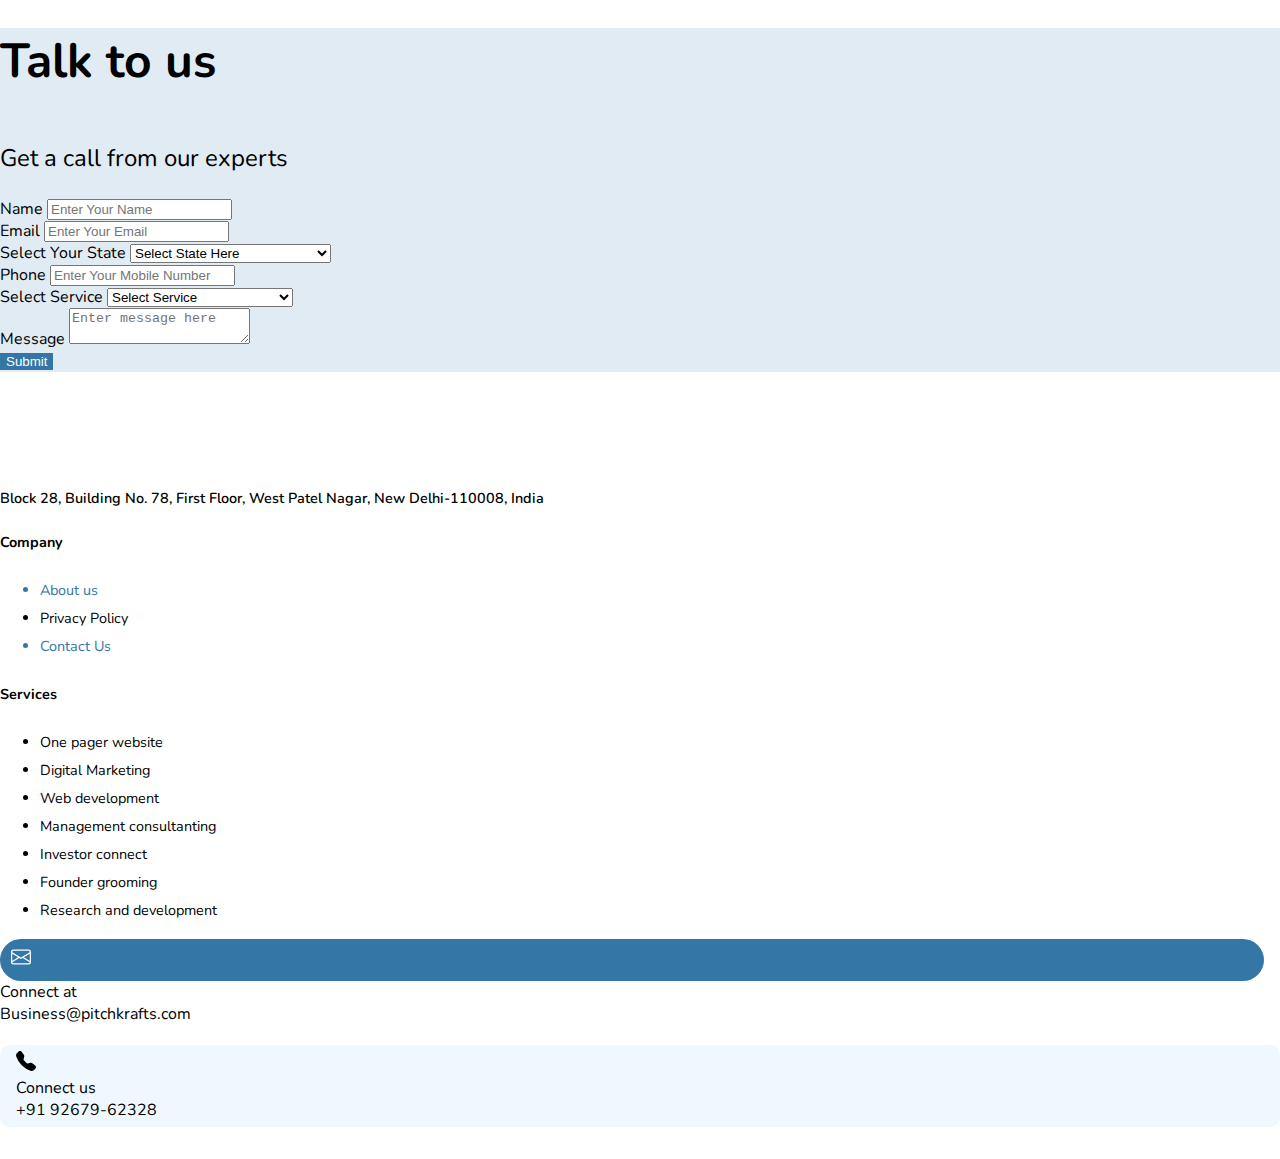
==== commit ed6eb304: "wa icon" ====
--- a/pitch-pro/index.html
+++ b/pitch-pro/index.html
@@ -12,9 +12,22 @@
     <link rel="stylesheet" href="https://cdn.jsdelivr.net/npm/bootstrap@4.6.2/dist/css/bootstrap.min.css" integrity="sha384-xOolHFLEh07PJGoPkLv1IbcEPTNtaed2xpHsD9ESMhqIYd0nLMwNLD69Npy4HI+N" crossorigin="anonymous">
     <link rel="stylesheet" href="common.css" />
     <link rel="stylesheet" href="style.css" />
+    <!-- Google Tag Manager -->
+<script>(function(w,d,s,l,i){w[l]=w[l]||[];w[l].push({'gtm.start':
+  new Date().getTime(),event:'gtm.js'});var f=d.getElementsByTagName(s)[0],
+  j=d.createElement(s),dl=l!='dataLayer'?'&l='+l:'';j.async=true;j.src=
+  'https://www.googletagmanager.com/gtm.js?id='+i+dl;f.parentNode.insertBefore(j,f);
+  })(window,document,'script','dataLayer','GTM-P5M34BT');</script>
+  <!-- End Google Tag Manager -->
+  
 </head>
 <body>
-<header class="main-header-container">
+  <!-- Google Tag Manager (noscript) -->
+<noscript><iframe src="https://www.googletagmanager.com/ns.html?id=GTM-P5M34BT"
+  height="0" width="0" style="display:none;visibility:hidden"></iframe></noscript>
+  <!-- End Google Tag Manager (noscript) -->
+  
+  <header class="main-header-container">
     <img src="assets/pitchProLogo.svg" onclick="location.href='index.html'" class="pitch-pro-logo"/>
     <div class="container">
         <div class="w-100 d-flex align-items-center justify-content-end">
@@ -36,12 +49,10 @@
                   <div class="services-dropdown-list">One pager website</div>
                   <div class="services-dropdown-list">Digital Marketing</div>
                   <div class="services-dropdown-list">Web development</div>
-                  <div class="services-dropdown-list">Management</div>
-                  <div class="services-dropdown-list">Investor connect</div>
+                  <div class="services-dropdown-list">Management consultanting</div>
                   <div class="services-dropdown-list">Founder grooming</div>
                   <div class="services-dropdown-list">Research and development</div>
                 </div>
-
             </li>
             <a href="about-us.html"><li class="d-inline">Why we?</li></a>
             <li class="d-inline contact ">
@@ -69,8 +80,8 @@
             </video>
             <ul class="list-unstyled menu-list-style list-menu-mobile">
               <a href="index.html"><li>Home</li></a>
-              <a href="about-us.html"><li>About Us</li></a>
-            <li class="d-inline services-dropdown-con">
+            <li>About Us</li>
+            <li class="d-block services-dropdown-con">
               <input type="checkbox" class="d-none" id="service-dropdown-id-mob" value="0" >
               <label for="service-dropdown-id-mob">
                 Services
@@ -80,6 +91,7 @@
                 <svg xmlns="http://www.w3.org/2000/svg" width="16" class="caret-up" height="16" fill="currentColor" viewBox="0 0 16 16">
                   <path d="m7.247 4.86-4.796 5.481c-.566.647-.106 1.659.753 1.659h9.592a1 1 0 0 0 .753-1.659l-4.796-5.48a1 1 0 0 0-1.506 0z"/>
                 </svg>
+              </label>
                 <div class="services-dropdown list-unstyled">
                   <div class="services-dropdown-list">One pager website</div>
                   <div class="services-dropdown-list">Digital Marketing</div>
@@ -354,7 +366,7 @@
         <div class="container">
           <div class="row">
              <div class="col-xl-7">
-                <h2 class="live-breath-heading w-75">
+                <h2 class="live-breath-heading w-lg-75">
                   Pitch Decks are what we live and breathe!
                 </h2>
                 <p class="live-breath-para w-75">
@@ -386,7 +398,7 @@
                 </div>
              </div>
              <div class="col-xl-5">
-               <img class="w-75 w-xl-100" src="https://www.pitchkrafts.com/wp-content/uploads/2022/09/Graphics-1.png">
+               <img class="w-75 w-xl-100" src="assets/pitch-raise-money.svg">
              </div>
           </div>
         </div>
@@ -398,6 +410,7 @@
           <div class="col-lg-5">
             <h3 class="contact-talk-us">Talk to us</h3>
             <p class="contact-talk-paragraph">Get a call from our experts</p>
+            <!-- <img class="w-100" src="assets/pitch-raise-money.svg"> -->
           </div>
           <div class="col-lg-7">
               <div class="connect-us-form-container dominar-form-contact">
@@ -558,7 +571,16 @@
               </div>
           </div>
       </div>
+
+     <div class="wa-us-container">
+      <div class="wa-us-call">
+        <svg xmlns="http://www.w3.org/2000/svg" width="30" height="30" fill="#4fce50" class="bi bi-whatsapp" viewBox="0 0 16 16">
+          <path d="M13.601 2.326A7.854 7.854 0 0 0 7.994 0C3.627 0 .068 3.558.064 7.926c0 1.399.366 2.76 1.057 3.965L0 16l4.204-1.102a7.933 7.933 0 0 0 3.79.965h.004c4.368 0 7.926-3.558 7.93-7.93A7.898 7.898 0 0 0 13.6 2.326zM7.994 14.521a6.573 6.573 0 0 1-3.356-.92l-.24-.144-2.494.654.666-2.433-.156-.251a6.56 6.56 0 0 1-1.007-3.505c0-3.626 2.957-6.584 6.591-6.584a6.56 6.56 0 0 1 4.66 1.931 6.557 6.557 0 0 1 1.928 4.66c-.004 3.639-2.961 6.592-6.592 6.592zm3.615-4.934c-.197-.099-1.17-.578-1.353-.646-.182-.065-.315-.099-.445.099-.133.197-.513.646-.627.775-.114.133-.232.148-.43.05-.197-.1-.836-.308-1.592-.985-.59-.525-.985-1.175-1.103-1.372-.114-.198-.011-.304.088-.403.087-.088.197-.232.296-.346.1-.114.133-.198.198-.33.065-.134.034-.248-.015-.347-.05-.099-.445-1.076-.612-1.47-.16-.389-.323-.335-.445-.34-.114-.007-.247-.007-.38-.007a.729.729 0 0 0-.529.247c-.182.198-.691.677-.691 1.654 0 .977.71 1.916.81 2.049.098.133 1.394 2.132 3.383 2.992.47.205.84.326 1.129.418.475.152.904.129 1.246.08.38-.058 1.171-.48 1.338-.943.164-.464.164-.86.114-.943-.049-.084-.182-.133-.38-.232z"/>
+        </svg>
+      </div>
+     </div>
     </footer>
+
 
 <script src="scripts/dominar-standalone.js"></script>
 <script async src="https://www.googletagmanager.com/gtag/js?id=G-NQZF99DXD2"></script>
--- a/pitch-pro/common.css
+++ b/pitch-pro/common.css
@@ -47,16 +47,24 @@
     left: -75px;
     top: 33px;
 }
-#service-dropdown-id-mob:checked  ~ label .services-dropdown{
+#service-dropdown-id-mob ~ .services-dropdown .services-dropdown-list{
+    padding: 5px 5px;
+    border-bottom: 1px solid #3476a5;
+    color: #3476a5;
+    font-size: 13px;
+    font-weight: 800;
+    background: #fff;
+}
+#service-dropdown-id-mob:checked  ~ .services-dropdown{
     display: block;
-    position: absolute;
-    width: 300px;
-    background: white;
-    border: 1px solid #3476a5;
+    position: relative;
+    width: 220px;
+    /* background: white; */
+    /* border: 1px solid #3476a5; */
     border-radius: 5px;
     padding: 10px;
-    left: -110px;
-    top: 33px;
+    left: 6%;
+    top: 7px;
 }
 .services-dropdown{
     display: none;
@@ -86,30 +94,38 @@
     width: 100%;
     height: 100vh;
     background: #789db7;
-    top: 72px;
+    top: 0px;
     left: -100%;
     text-align: center;
     transition: all .5s;
 }
 .dropdown-video{
-    width: 100vw;
+    width: 75vw;
     position: fixed;
     left: -100%;
-    top: 70px;
+    top: 0px;
     height: 100vh;
     object-fit: cover;
-    transition: all .5s;
+    transition: all .3;
 } 
-#nav-check-box:checked ~ .navigation-panel, #nav-check-box:checked ~ .navigation-panel .dropdown-video{
-    left: 0;
+#nav-check-box:checked ~ .navigation-panel{
+    left: -25%;
+}
+#nav-check-box:checked ~ .navigation-panel .dropdown-video{
+    left: 0%;
 }
 .list-menu-mobile{
-    padding-top: 30px;
-    position: relative;
+    padding-top: 40px;
+    position: relative;
+    text-align: left;
+    left: 30%;
+    width: 60%;
 }
 .list-menu-mobile.menu-list-style li{
     padding: 15px 15px;
-    color: #fff;
+    color: #3476a5;
+    border-bottom: 1px solid;
+    font-weight: 800;
 }
 .list-menu-mobile a{
     color: #fff;
@@ -190,4 +206,15 @@
     text-decoration: none;
     background-color: transparent;
 }
+.wa-us-container{
+    position: fixed;
+    bottom: 20px;
+    right: 20px;
+}
+.wa-us-call{
+    padding: 13px;
+    background: #fff;
+    border-radius: 100%;
+    box-shadow: 0px 0px 10px -3px;
+}
 /* Footer Main End */--- a/pitch-pro/style.css
+++ b/pitch-pro/style.css
@@ -81,7 +81,7 @@
     display: none;
 }
 
-.navigation-panel{
+/* .navigation-panel{
     position: fixed;
     width: 100%;
     height: 100vh;
@@ -90,10 +90,10 @@
     left: -100%;
     text-align: center;
     transition: all .5s;
-}
-#nav-check-box:checked ~ .navigation-panel, #nav-check-box:checked ~ .navigation-panel .dropdown-video{
+} */
+/* #nav-check-box:checked ~ .navigation-panel, #nav-check-box:checked ~ .navigation-panel .dropdown-video{
     left: 0;
-}
+} */
 
 /* #nav-check-box:checked ~ .three-nav-con, .cross-nav-con{
     display: none;
@@ -101,20 +101,7 @@
 /* #nav-check-box:checked ~ .cross-nav-con{
     display: block;
 } */
-.list-menu-mobile{
-    padding-top: 30px;
-    position: relative;
-}
-.list-menu-mobile.menu-list-style li{
-    padding: 15px 15px;
-    color: #fff;
-}
-.list-menu-mobile a{
-    color: #fff;
-}
-.list-menu-mobile a:hover{
-    color: #000;
-}
+
 /* Nav bar End */
 
 .header-menu-font{
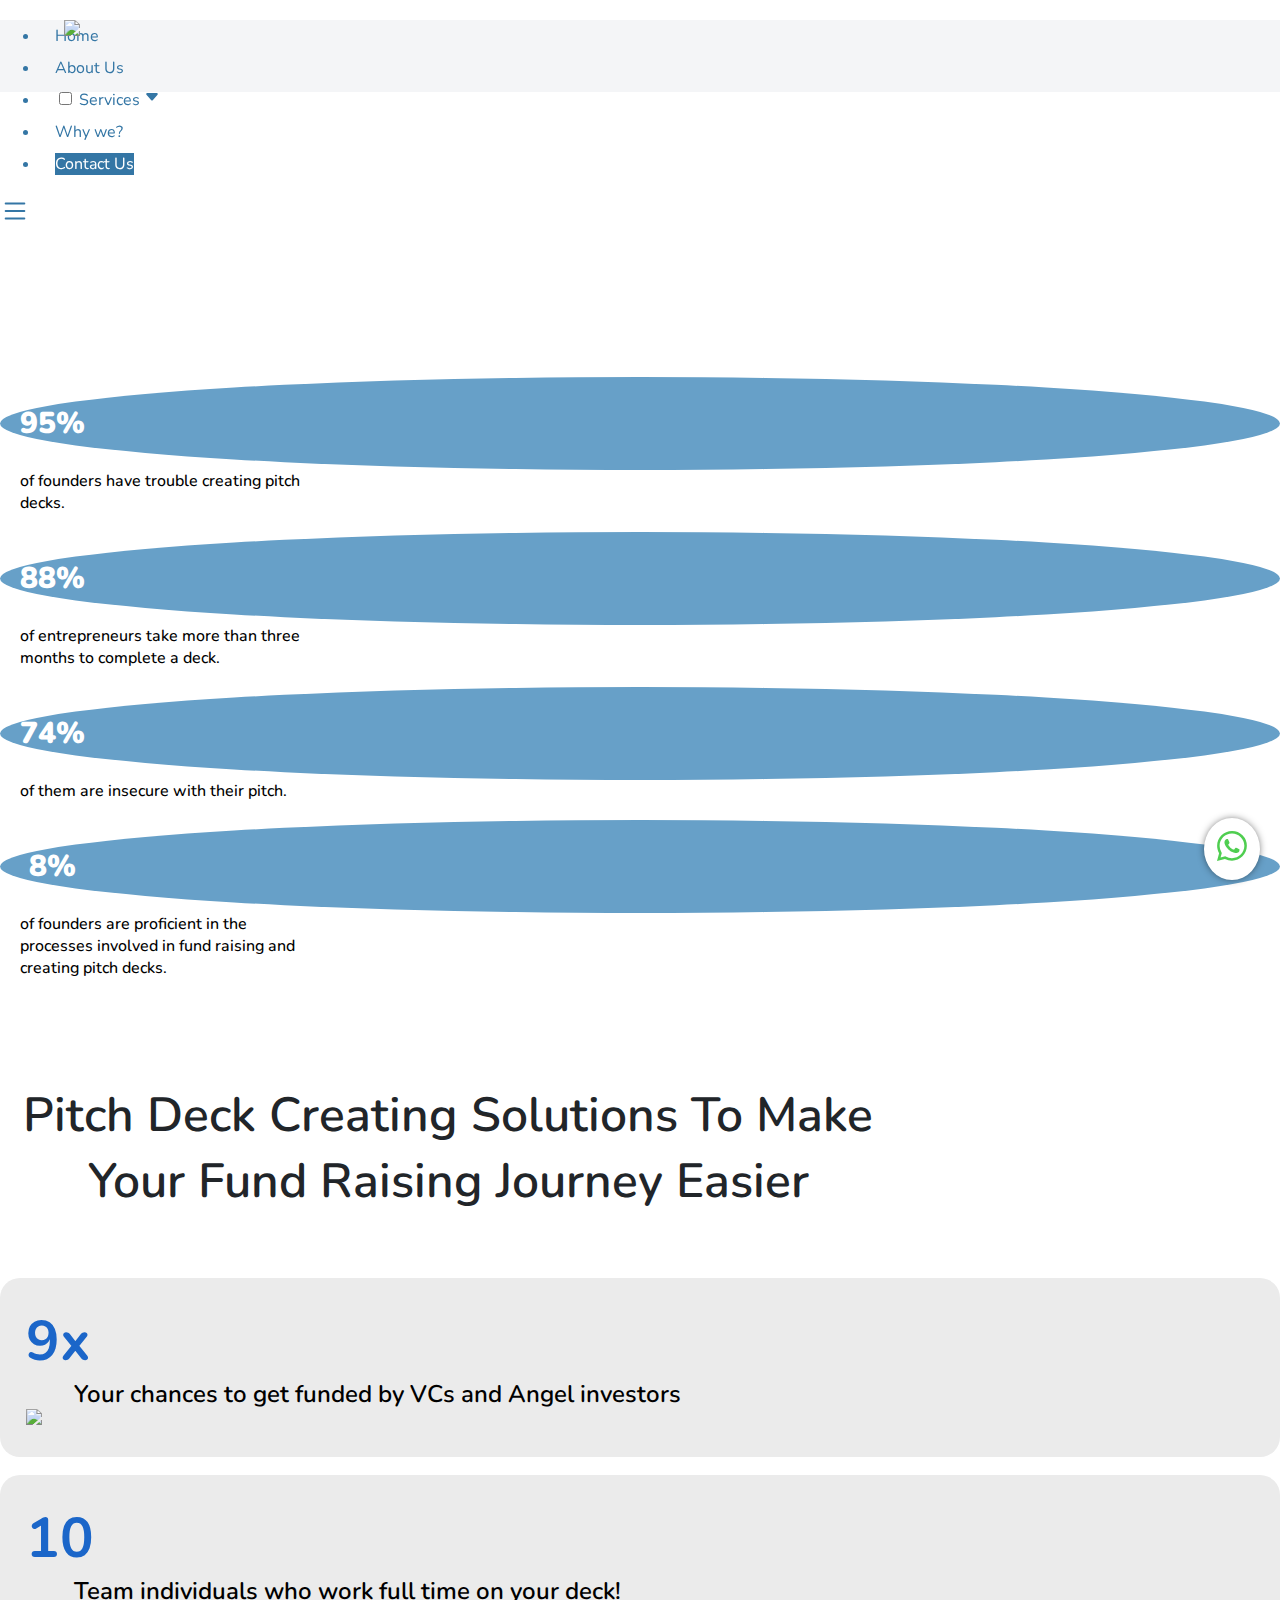
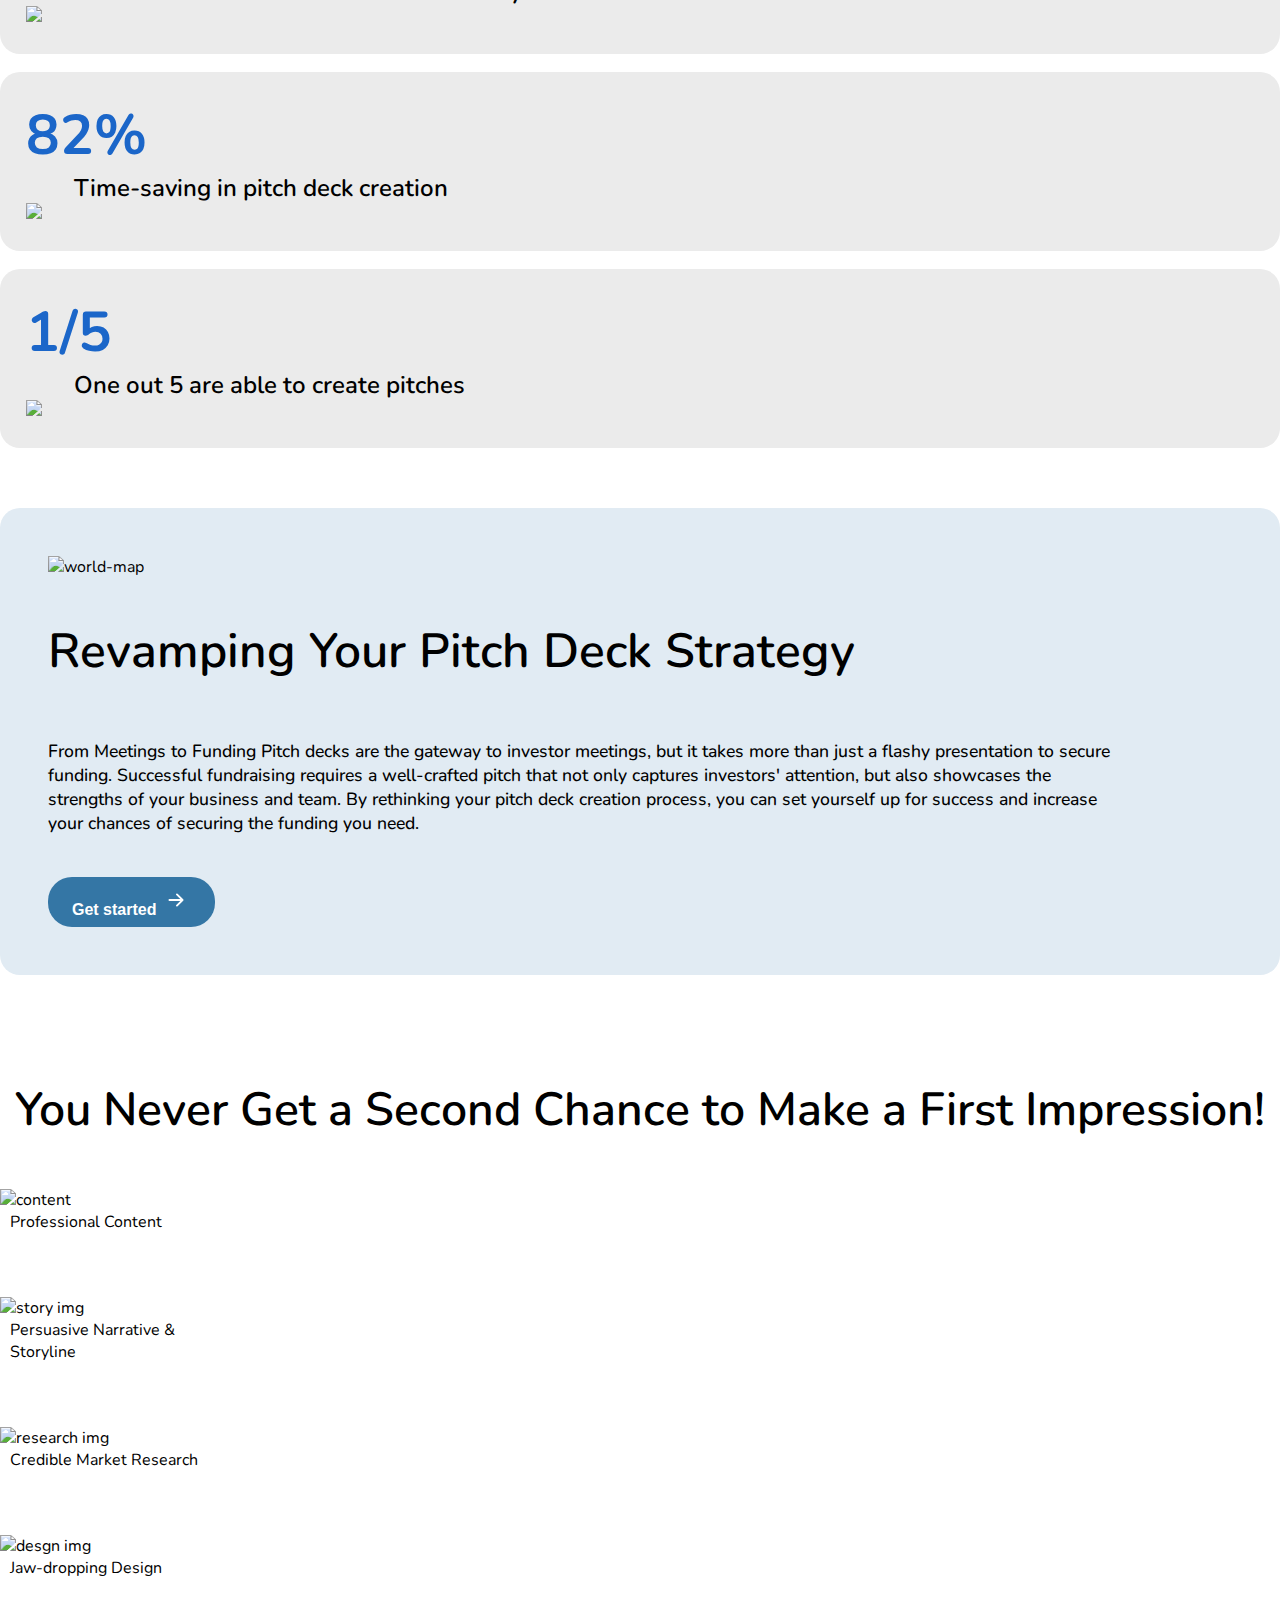
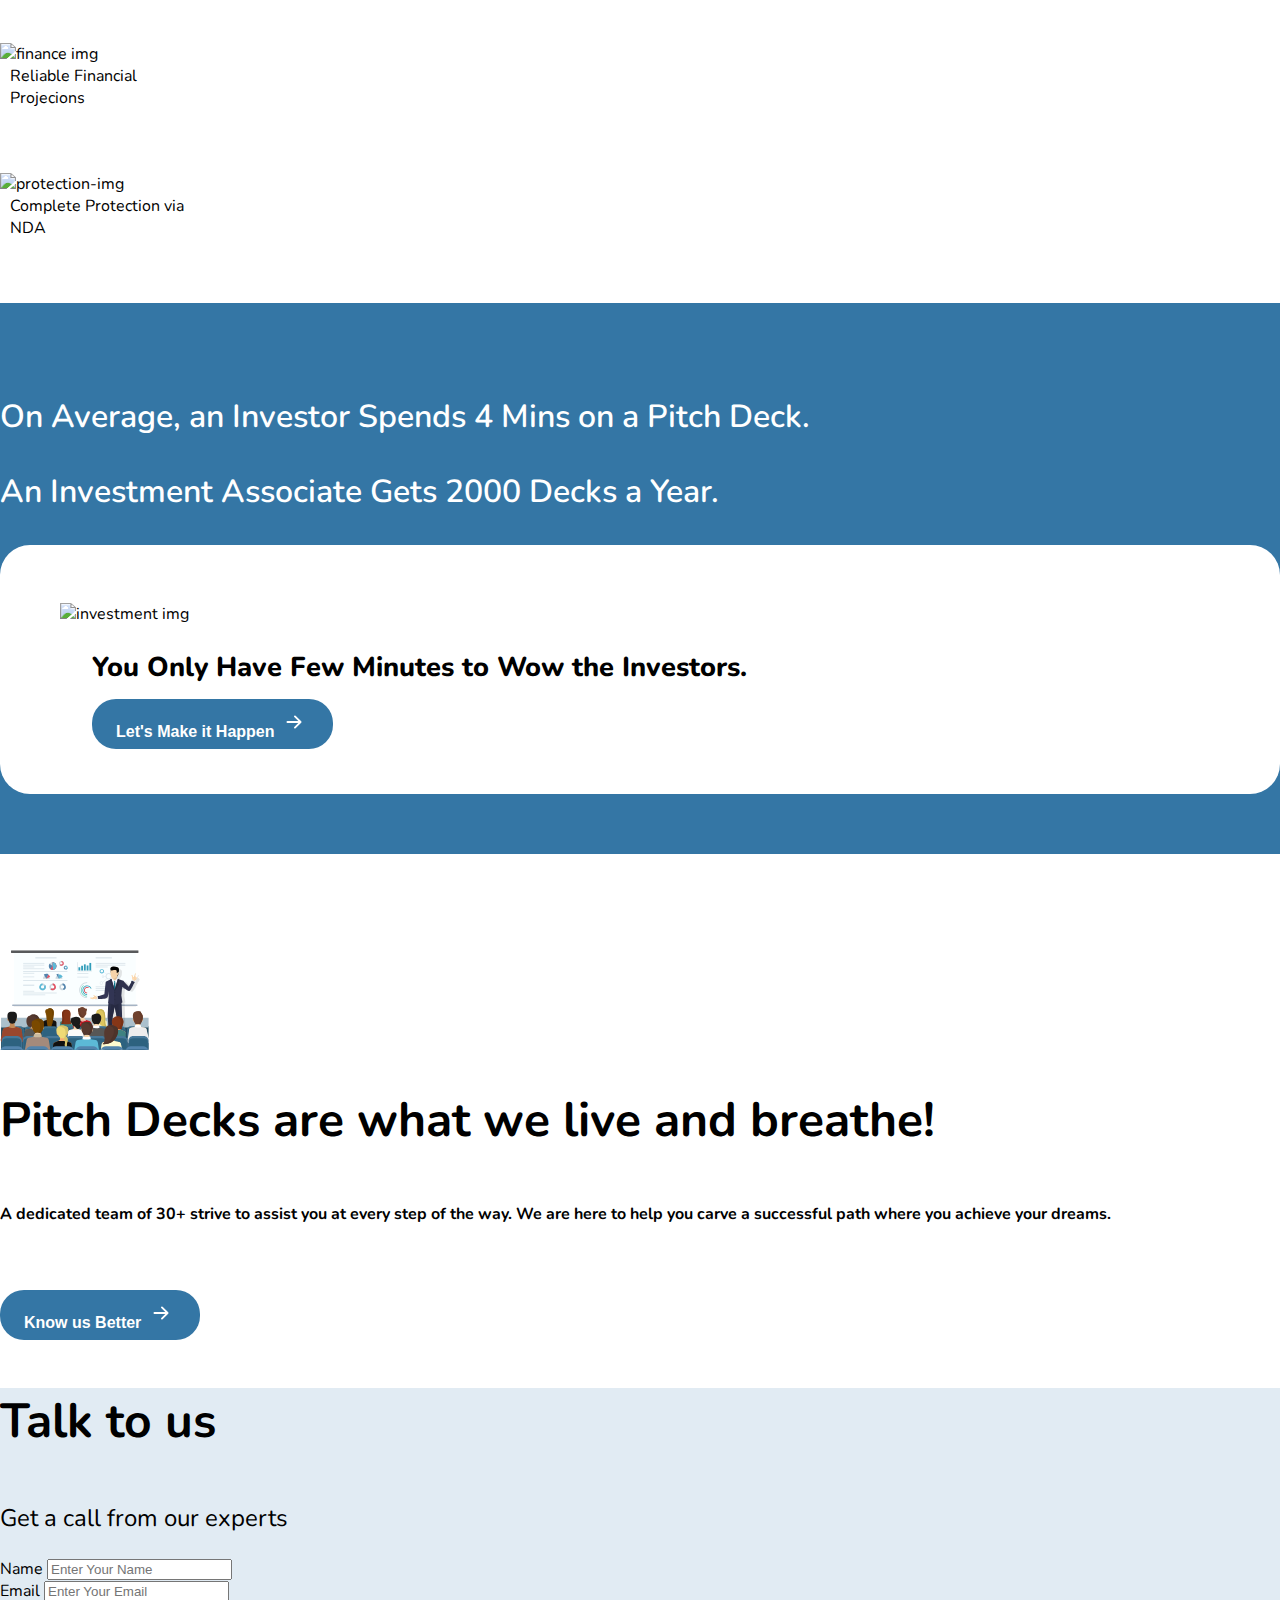
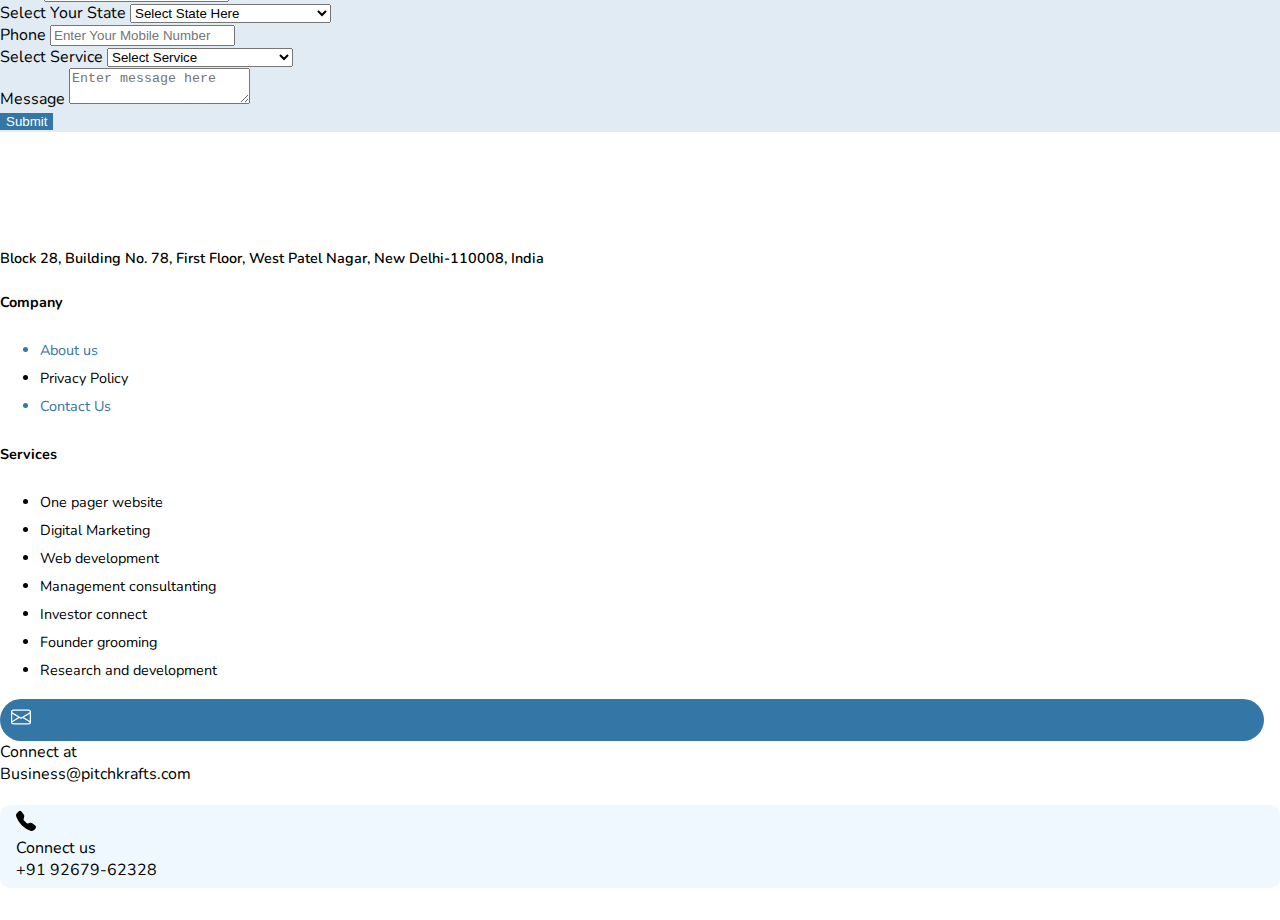
==== commit cbb59698: "contact  us" ====
--- a/pitch-pro/index.html
+++ b/pitch-pro/index.html
@@ -4,7 +4,7 @@
     <meta charset="UTF-8">
     <meta http-equiv="X-UA-Compatible" content="IE=edge">
     <meta name="viewport" content="width=device-width, initial-scale=1.0">
-    <title>Document</title>
+    <title>Pitch Pro</title>
     <!-- <link
       href="https://fonts.googleapis.com/css2?family=Poppins:wght@300;400;500;600;700&display=swap"
       rel="stylesheet"/> -->
@@ -46,6 +46,7 @@
                   <path d="m7.247 4.86-4.796 5.481c-.566.647-.106 1.659.753 1.659h9.592a1 1 0 0 0 .753-1.659l-4.796-5.48a1 1 0 0 0-1.506 0z"/>
                 </svg>
                 <div class="services-dropdown list-unstyled">
+                  <div class="services-dropdown-list">Pitch deck and Startup Financials</div>
                   <div class="services-dropdown-list">One pager website</div>
                   <div class="services-dropdown-list">Digital Marketing</div>
                   <div class="services-dropdown-list">Web development</div>
@@ -80,7 +81,7 @@
             </video>
             <ul class="list-unstyled menu-list-style list-menu-mobile">
               <a href="index.html"><li>Home</li></a>
-            <li>About Us</li>
+              <a href="about-us.html"><li>About Us</li></a>
             <li class="d-block services-dropdown-con">
               <input type="checkbox" class="d-none" id="service-dropdown-id-mob" value="0" >
               <label for="service-dropdown-id-mob">
@@ -93,6 +94,7 @@
                 </svg>
               </label>
                 <div class="services-dropdown list-unstyled">
+                  <div class="services-dropdown-list">Pitch deck and Startup Financials</div>
                   <div class="services-dropdown-list">One pager website</div>
                   <div class="services-dropdown-list">Digital Marketing</div>
                   <div class="services-dropdown-list">Web development</div>
@@ -262,7 +264,7 @@
               <h2 class="deck-redifine-heading">Revamping Your Pitch Deck Strategy</h2>
               <p class="deck-redifine-paragraph d-lg-block">From Meetings to Funding
                 Pitch decks are the gateway to investor meetings, but it takes more than just a flashy presentation to secure funding. Successful fundraising requires a well-crafted pitch that not only captures investors' attention, but also showcases the strengths of your business and team. By rethinking your pitch deck creation process, you can set yourself up for success and increase your chances of securing the funding you need.</p>
-                <div class="d-flex justify-content-center justify-content-lg-center">
+                <div class="d-flex justify-content-center justify-content-lg-start">
                   <button class="get-start-btn primary-color" onclick="location.href='contact-us.html'">
                     Get started
                     <svg xmlns="http://www.w3.org/2000/svg" width="30" height="30" fill="currentColor" class="bi bi-arrow-right-short" viewBox="0 0 16 16">
@@ -364,15 +366,18 @@
 
     <section class="live-breath-container">
         <div class="container">
-          <div class="row">
-             <div class="col-xl-7">
+          <div class="row flex-lg-row-reverse">
+            <div class="col-lg-5 text-center text-lg-start pb-5 pb-lg-0">
+              <img class="w-100 w-xl-100" src="assets/pitch-raise-money.svg">
+            </div>
+             <div class="col-lg-7">
                 <h2 class="live-breath-heading w-lg-75">
                   Pitch Decks are what we live and breathe!
                 </h2>
                 <p class="live-breath-para w-75">
                   A dedicated team of 30+ strive to assist you at every step of the way. We are here to help you carve a successful path where you achieve your dreams.
                 </p>
-                <div class="d-flex justify-content-center justify-content-lg-center">
+                <div class="d-flex">
                   <button class="get-start-btn primary-color">
                     Know us Better
                     <svg xmlns="http://www.w3.org/2000/svg" width="30" height="30" fill="currentColor" class="bi bi-arrow-right-short" viewBox="0 0 16 16">
@@ -380,7 +385,7 @@
                     </svg>
                   </button>
                 </div>
-                
+<!--                 
                 <h2 class="featured-in">Featured In</h2>
                 <div class="news-letter d-flex flex-wrap justify-content-md-between align-items-center">
                    <div class="news-letter-item">
@@ -395,10 +400,7 @@
                    <div class="news-letter-item">
                       <img src="https://www.pitchkrafts.com/wp-content/uploads/2022/09/Picture14.png">
                    </div>
-                </div>
-             </div>
-             <div class="col-xl-5">
-               <img class="w-75 w-xl-100" src="assets/pitch-raise-money.svg">
+                </div> -->
              </div>
           </div>
         </div>
--- a/pitch-pro/common.css
+++ b/pitch-pro/common.css
@@ -1,3 +1,7 @@
+body{
+    font-family: 'Nunito', sans-serif;
+    margin: 0px;
+}
 /* Main Header and Navigation section start */
 header.main-header-container{
     position: sticky;
@@ -39,13 +43,13 @@
 #service-dropdown-id:checked ~ label .services-dropdown{
     display: block;
     position: absolute;
-    width: 200px;
+    width: 300px;
     background: white;
     border: 1px solid #3476a5;
     border-radius: 5px;
     padding: 10px;
     left: -75px;
-    top: 33px;
+    top: 40px;
 }
 #service-dropdown-id-mob ~ .services-dropdown .services-dropdown-list{
     padding: 5px 5px;
@@ -106,7 +110,7 @@
     top: 0px;
     height: 100vh;
     object-fit: cover;
-    transition: all .3;
+    transition: all 0.75s;
 } 
 #nav-check-box:checked ~ .navigation-panel{
     left: -25%;
@@ -217,4 +221,8 @@
     border-radius: 100%;
     box-shadow: 0px 0px 10px -3px;
 }
+.connection-wrap{
+    color: #000;
+    text-decoration: none;
+}
 /* Footer Main End */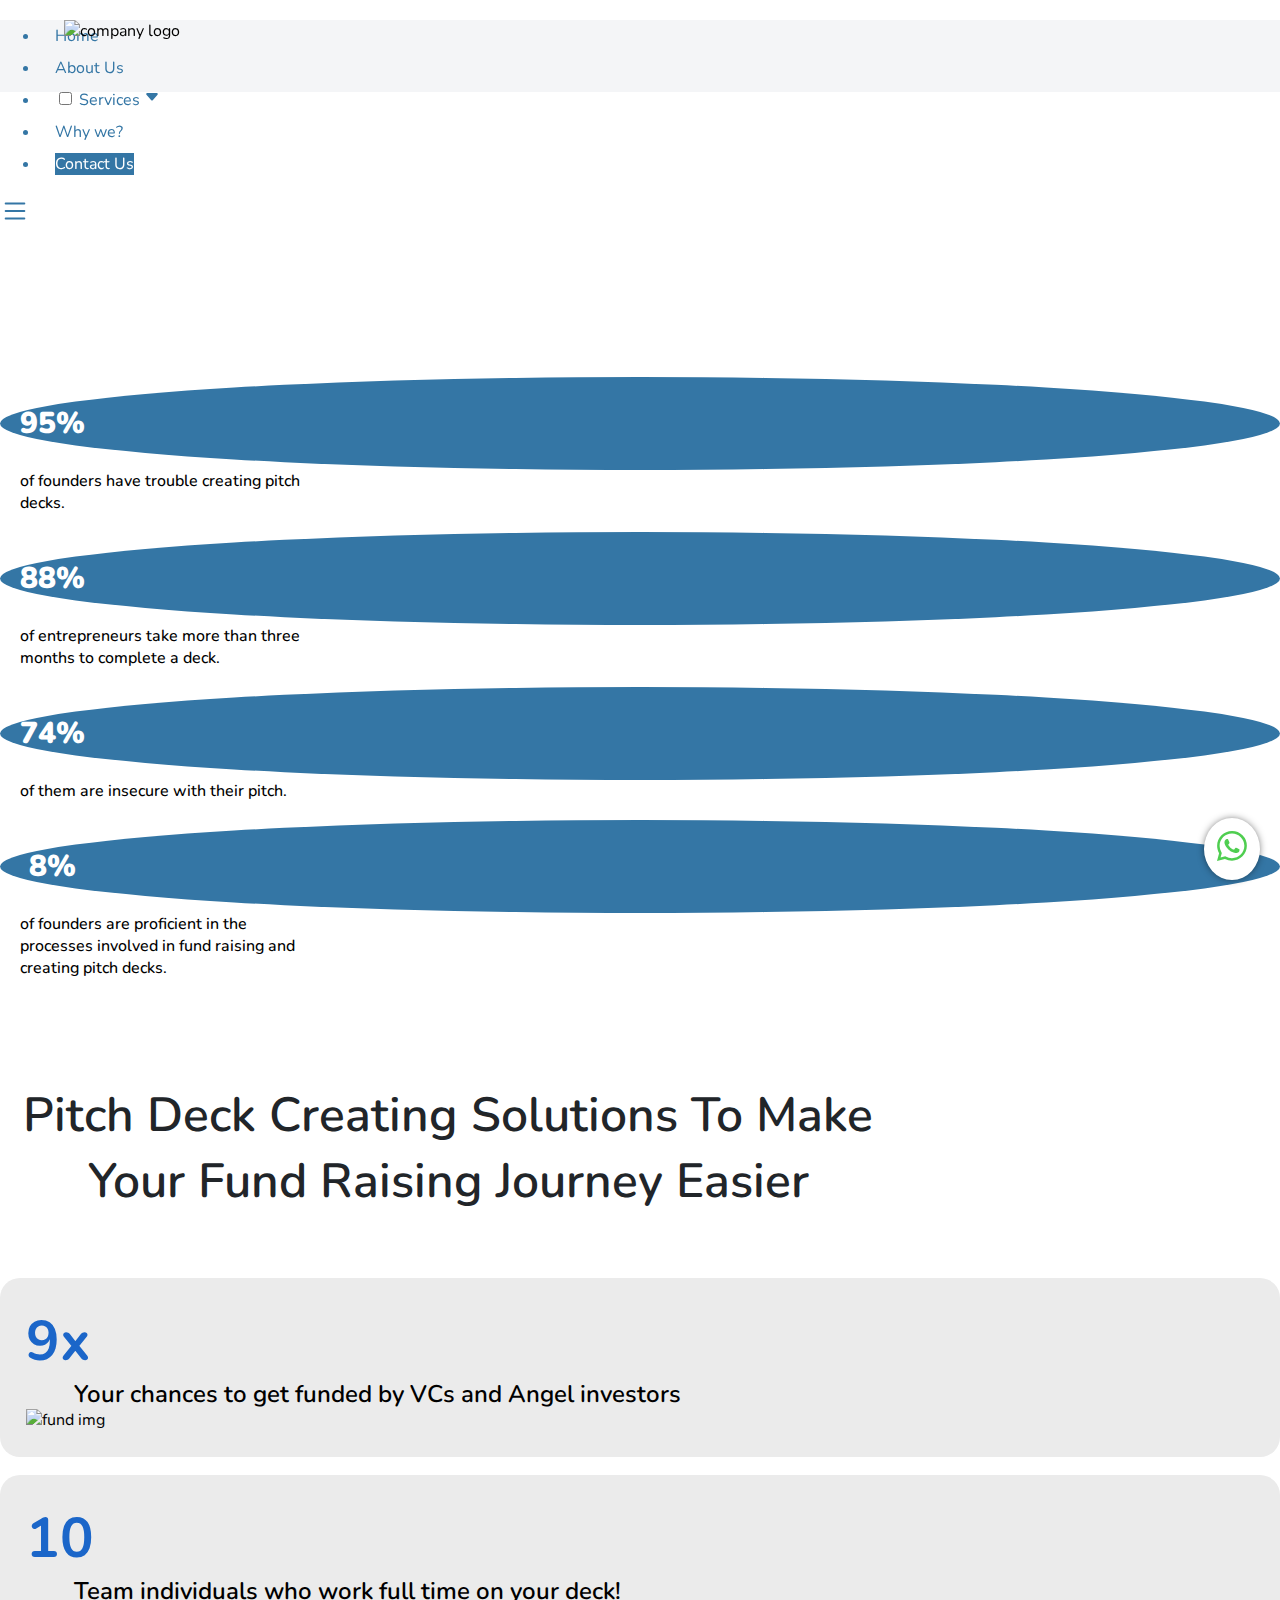
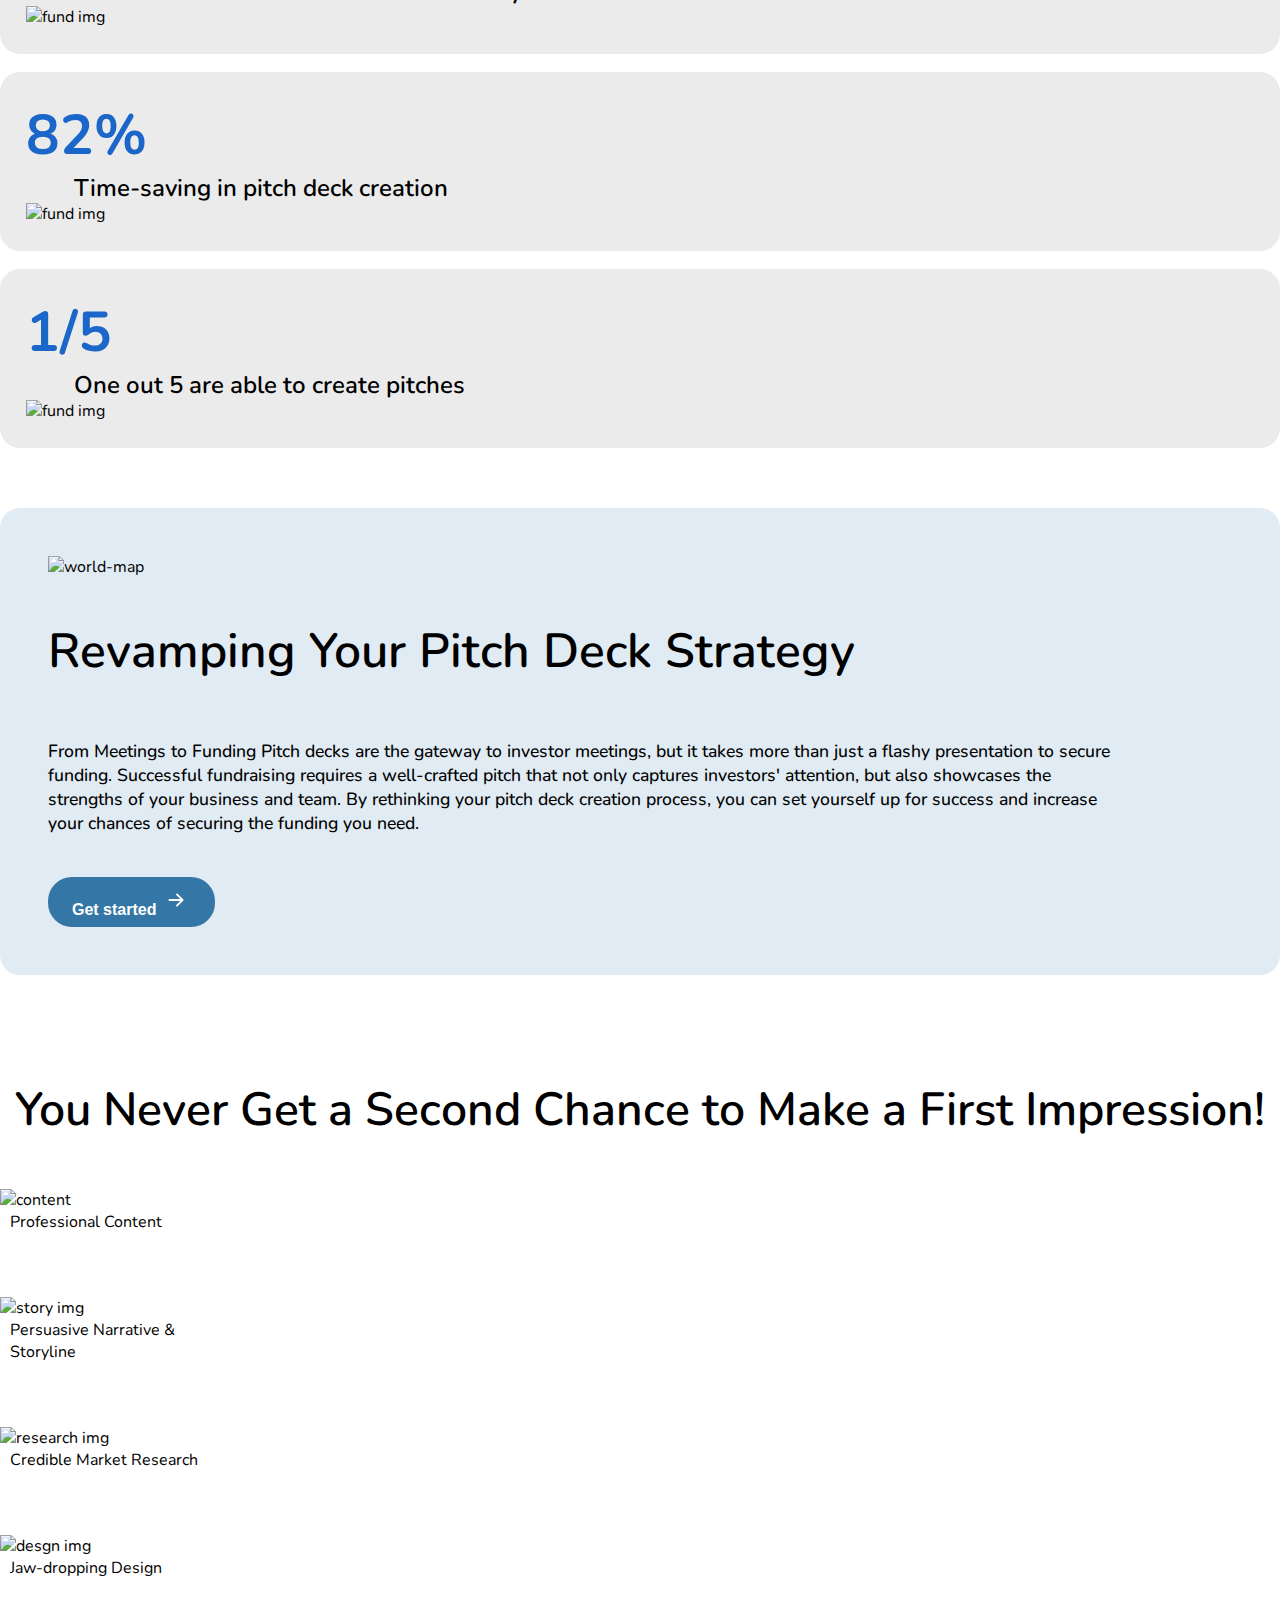
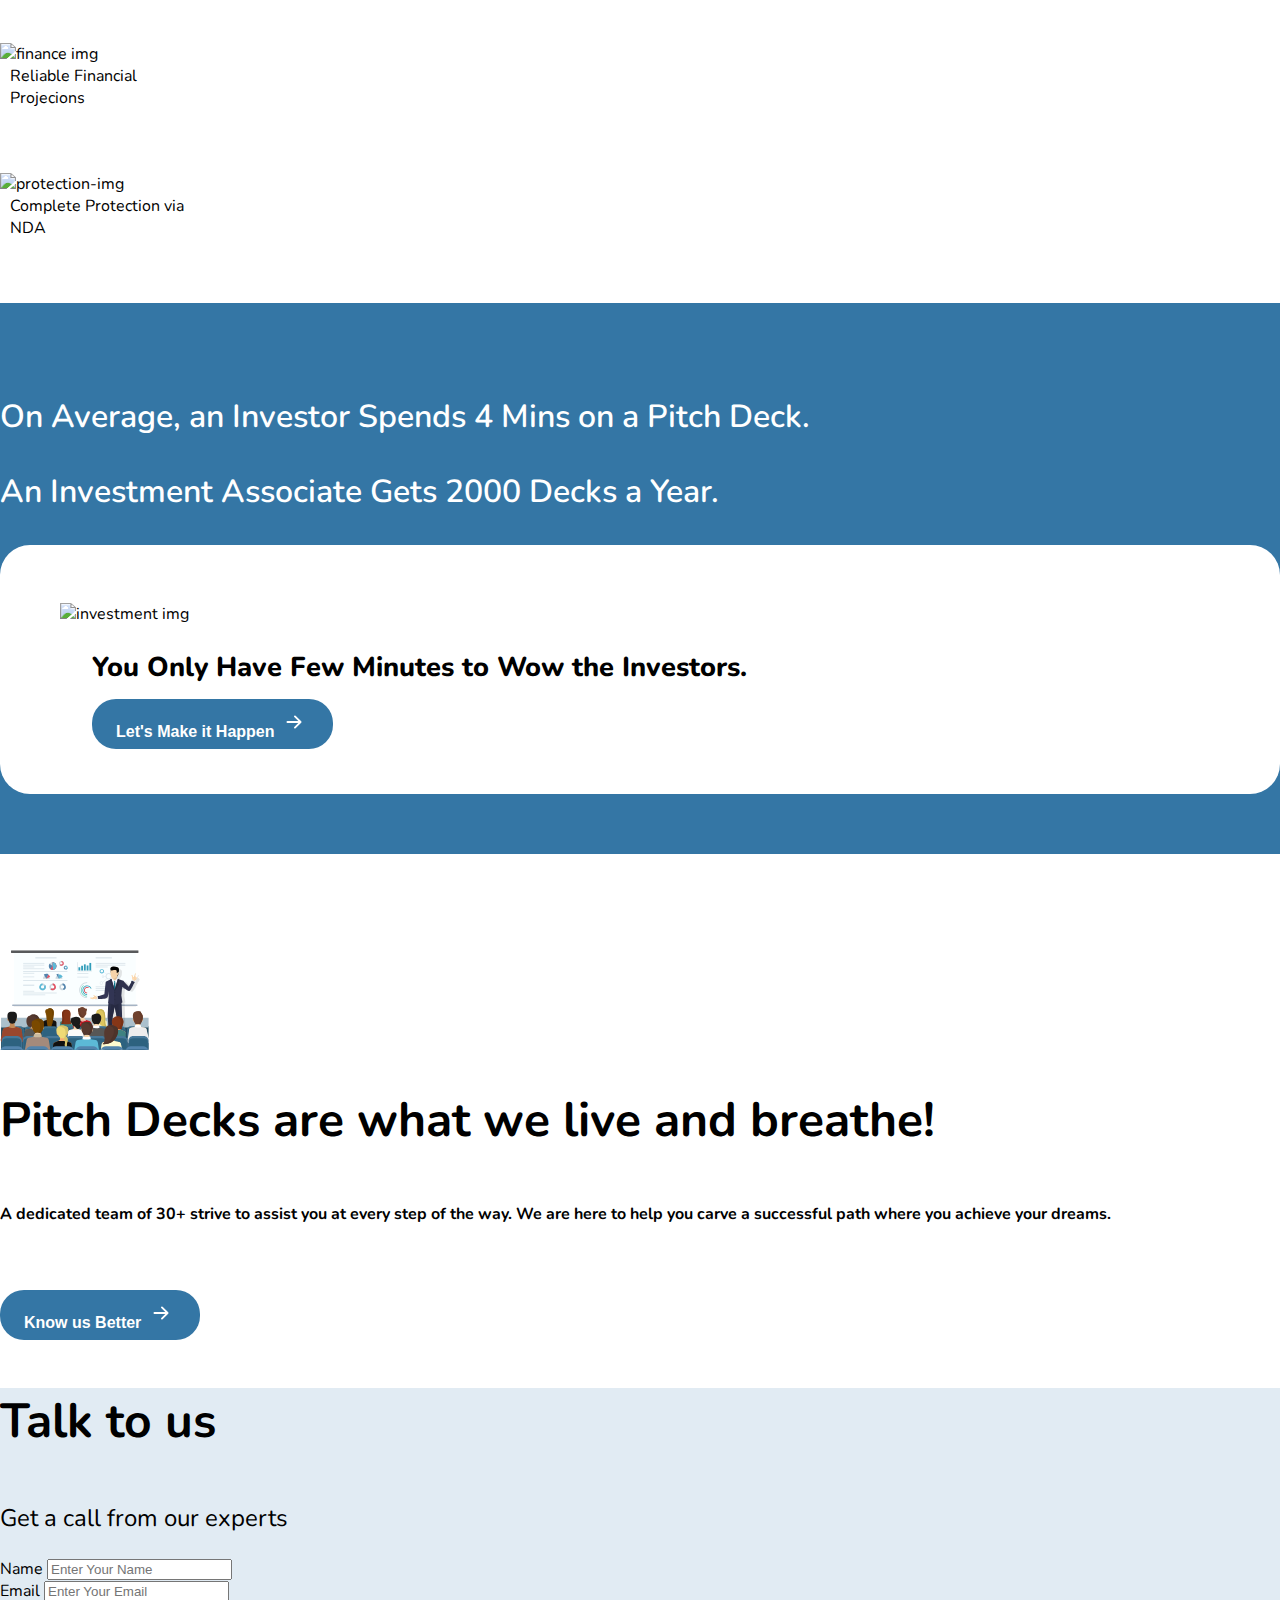
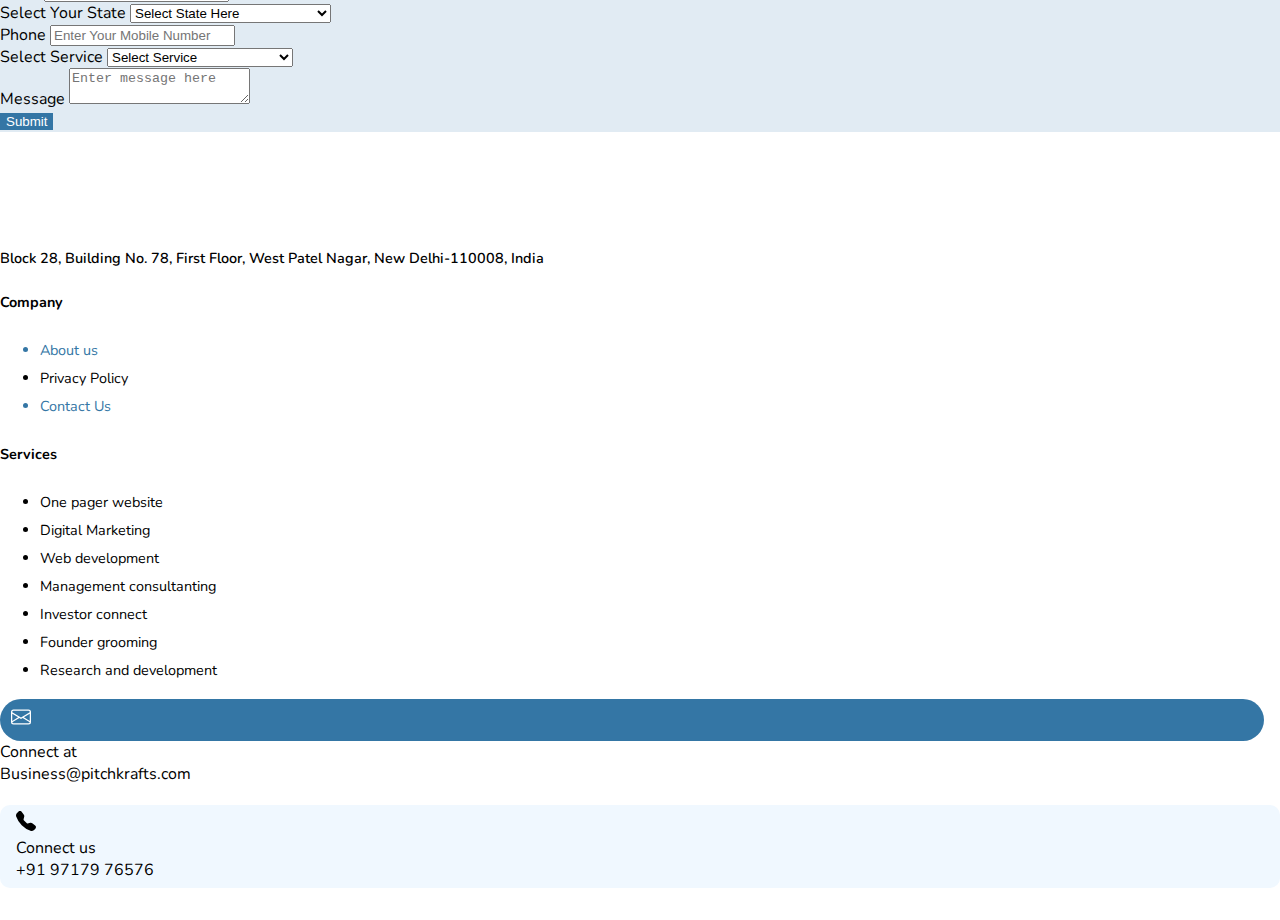
==== commit e606266a: "seo imporvements" ====
--- a/pitch-pro/index.html
+++ b/pitch-pro/index.html
@@ -4,6 +4,7 @@
     <meta charset="UTF-8">
     <meta http-equiv="X-UA-Compatible" content="IE=edge">
     <meta name="viewport" content="width=device-width, initial-scale=1.0">
+    <meta name="description" content="Pitch Pro to Raise Funds.">
     <title>Pitch Pro</title>
     <!-- <link
       href="https://fonts.googleapis.com/css2?family=Poppins:wght@300;400;500;600;700&display=swap"
@@ -28,7 +29,7 @@
   <!-- End Google Tag Manager (noscript) -->
   
   <header class="main-header-container">
-    <img src="assets/pitchProLogo.svg" onclick="location.href='index.html'" class="pitch-pro-logo"/>
+    <img src="assets/pitchProLogo.svg" onclick="location.href='index.html'" class="pitch-pro-logo" alt="company logo"/>
     <div class="container">
         <div class="w-100 d-flex align-items-center justify-content-end">
         <div class="menu-items">
@@ -214,7 +215,7 @@
                   <h3>9x</h3>
                   <div class="funding-card-title">Your chances to get funded by VCs and Angel investors</div>
                   <div class="funding-img-con d-none d-lg-block">
-                    <img class="funding-img" src="https://www.pitchkrafts.com/wp-content/themes/pitchkraftsfunding/images/last_img.png">
+                    <img class="funding-img" alt="fund img" src="https://www.pitchkrafts.com/wp-content/themes/pitchkraftsfunding/images/last_img.png">
                   </div>
                 </div>
             </div>
@@ -224,7 +225,7 @@
                   <div class="funding-card-title">
                     Team individuals who work full time on your deck!</div>
                   <div class="funding-img-con d-none d-lg-block">
-                    <img class="funding-img" src="https://www.pitchkrafts.com/wp-content/themes/pitchkraftsfunding/images/last_img2.png">
+                    <img class="funding-img" alt="fund img" src="https://www.pitchkrafts.com/wp-content/themes/pitchkraftsfunding/images/last_img2.png">
                   </div>
                 </div>
             </div>
@@ -234,7 +235,7 @@
                 <div class="funding-card-title">
                   Time-saving in pitch deck creation</div>
                 <div class="funding-img-con d-none d-lg-block">
-                  <img class="funding-img" src="https://www.pitchkrafts.com/wp-content/themes/pitchkraftsfunding/images/last_img2.png">
+                  <img class="funding-img" alt="fund img" src="https://www.pitchkrafts.com/wp-content/themes/pitchkraftsfunding/images/last_img2.png">
                 </div>
               </div>
           </div>
@@ -244,7 +245,7 @@
                 <div class="funding-card-title">
                   One out 5 are able to create pitches</div>
                 <div class="funding-img-con d-none d-lg-block">
-                  <img class="funding-img" src="https://www.pitchkrafts.com/wp-content/themes/pitchkraftsfunding/images/last_img.png">
+                  <img class="funding-img" alt="fund img" src="https://www.pitchkrafts.com/wp-content/themes/pitchkraftsfunding/images/last_img.png">
                 </div>
               </div>
           </div>
@@ -258,7 +259,7 @@
         <div class="section-redifine-content">
           <div class="row">
             <div class="col-lg-5">
-              <img class="w-100" loading="lazy" src="assets/svg_content-banner.svg" alt="world-map">
+              <img class="w-100" loading="lazy" src="assets/svg_content-banner.svg" height="450px" width="450px" alt="world-map">
             </div>
             <div class="col-lg-7 pl-md-5">
               <h2 class="deck-redifine-heading">Revamping Your Pitch Deck Strategy</h2>
@@ -368,7 +369,7 @@
         <div class="container">
           <div class="row flex-lg-row-reverse">
             <div class="col-lg-5 text-center text-lg-start pb-5 pb-lg-0">
-              <img class="w-100 w-xl-100" src="assets/pitch-raise-money.svg">
+              <img class="w-100 w-xl-100" src="assets/pitch-raise-money.svg" alt="guide for pitch">
             </div>
              <div class="col-lg-7">
                 <h2 class="live-breath-heading w-lg-75">
@@ -556,24 +557,26 @@
                       <div>Business@pitchkrafts.com</div>
                     </div>
                   </div>
-  
+    
                   <div class="phone-connect-item d-flex align-items-center">
                     <div class="phone-connect-svg">
                       <svg xmlns="http://www.w3.org/2000/svg" width="20" height="20" fill="currentColor" class="bi bi-telephone-fill" viewBox="0 0 16 16">
                         <path fill-rule="evenodd" d="M1.885.511a1.745 1.745 0 0 1 2.61.163L6.29 2.98c.329.423.445.974.315 1.494l-.547 2.19a.678.678 0 0 0 .178.643l2.457 2.457a.678.678 0 0 0 .644.178l2.189-.547a1.745 1.745 0 0 1 1.494.315l2.306 1.794c.829.645.905 1.87.163 2.611l-1.034 1.034c-.74.74-1.846 1.065-2.877.702a18.634 18.634 0 0 1-7.01-4.42 18.634 18.634 0 0 1-4.42-7.009c-.362-1.03-.037-2.137.703-2.877L1.885.511z"/>
                       </svg>
                     </div>
-                    <div class="connection-wrap">
-                      <div>Connect us</div>
-                      <div>+91 92679-62328</div>
-                    </div>
+                    <a href="tel:9717976576">
+                      <div class="connection-wrap">
+                        <div>Connect us</div>
+                        <div>+91 97179 76576</div>
+                      </div>
+                    </a>
                   </div>
                 </div>
-  
-              </div>
-          </div>
-      </div>
-
+    
+              </div>
+          </div>
+      </div>
+    
      <div class="wa-us-container">
       <div class="wa-us-call">
         <svg xmlns="http://www.w3.org/2000/svg" width="30" height="30" fill="#4fce50" class="bi bi-whatsapp" viewBox="0 0 16 16">
--- a/pitch-pro/style.css
+++ b/pitch-pro/style.css
@@ -216,12 +216,12 @@
     margin-bottom: 18px;
 }
 .perk-percentage{
-    background: #67a0c8;
+    background: #3476a5;
     padding: 26px 20px;
     border-radius: 100%;
     font-size: 30px;
     font-weight: 900;
-    color: white;
+    color: #fff;
 }
 .perk-percentage.low-perk{
     padding: 26px 29px;
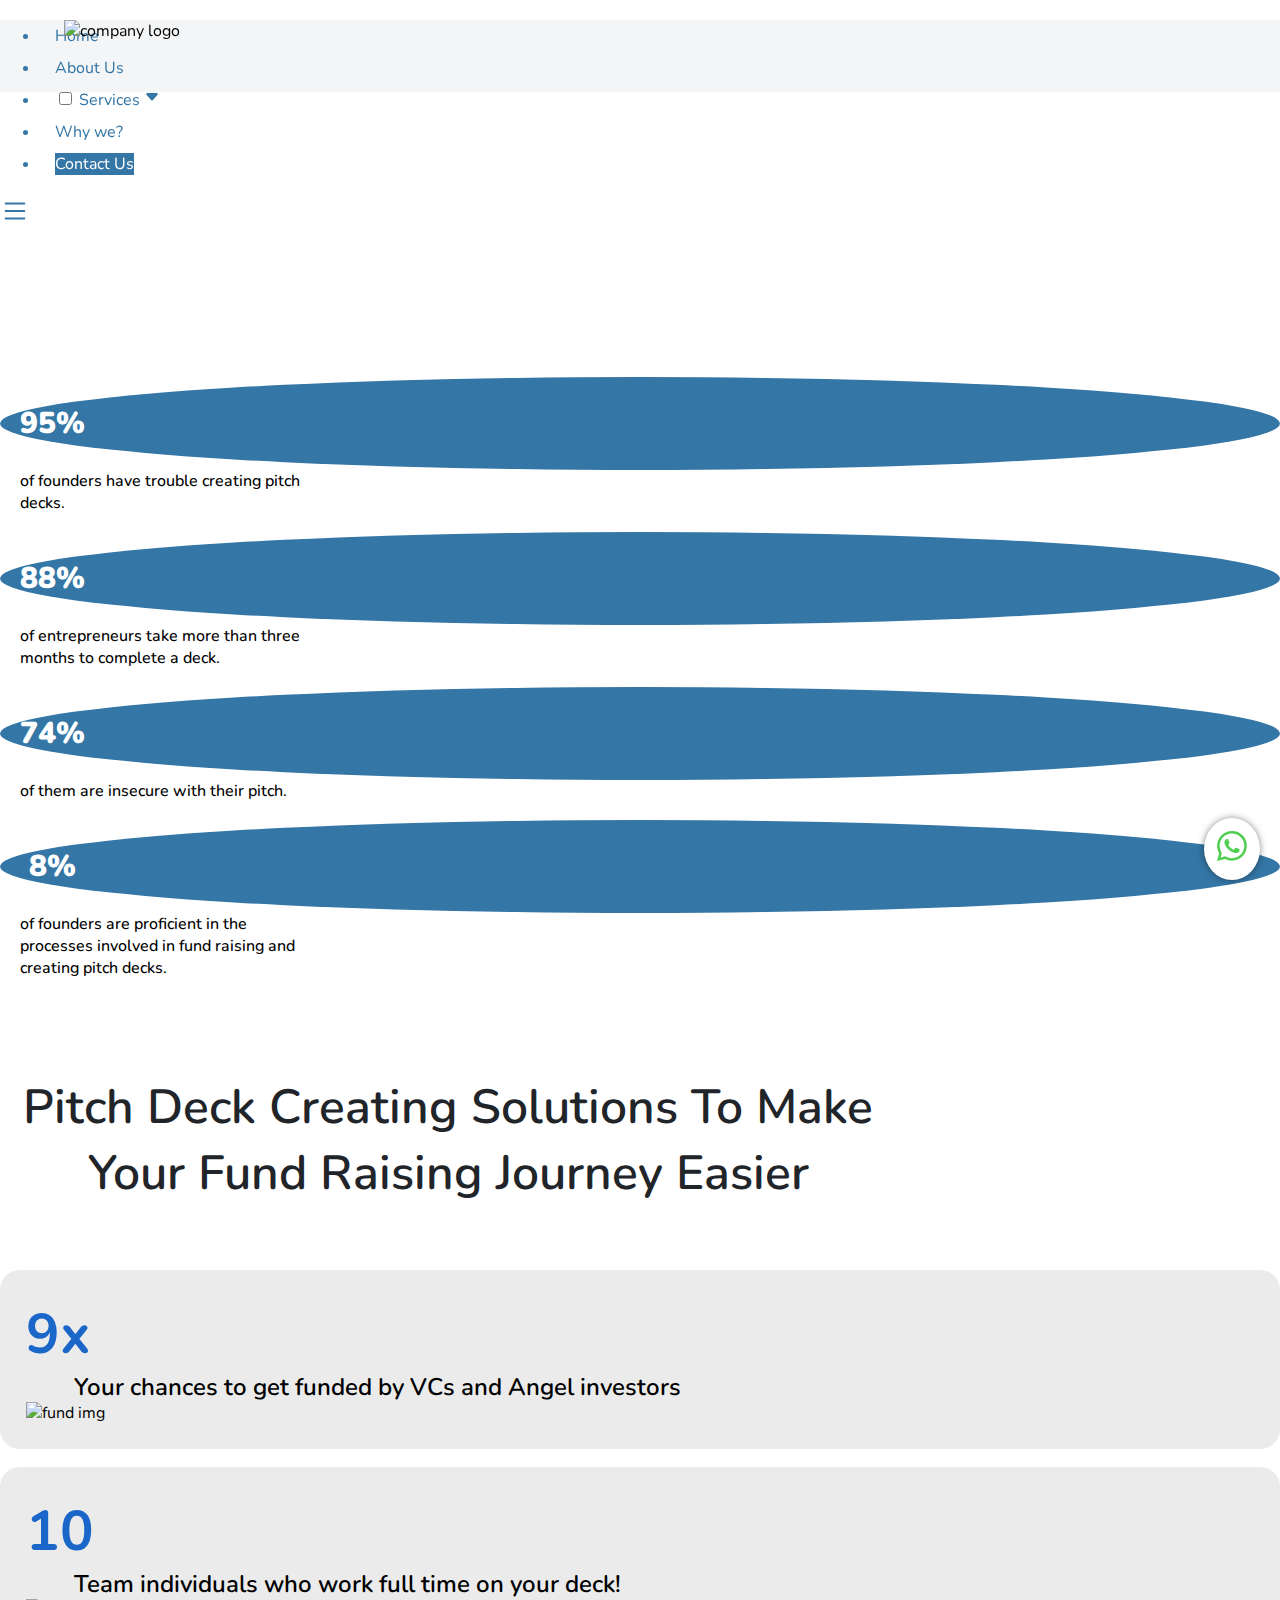
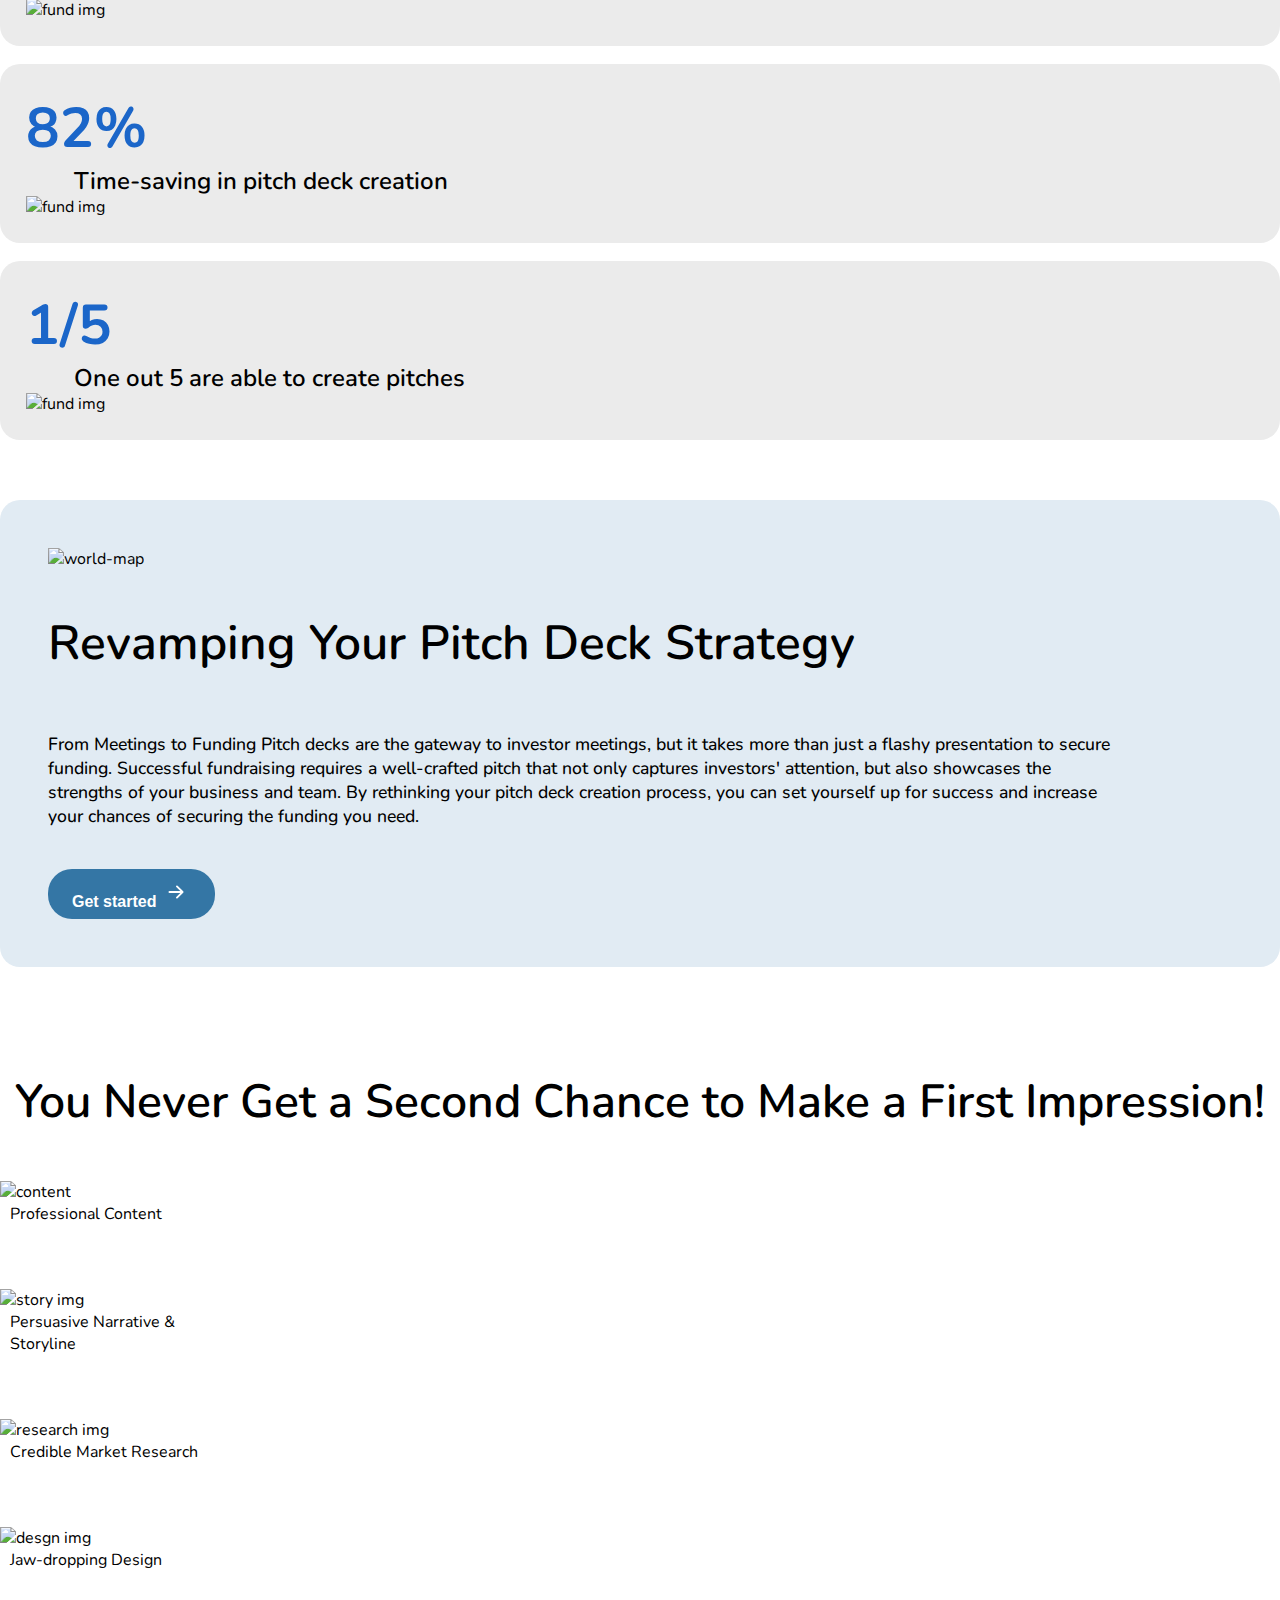
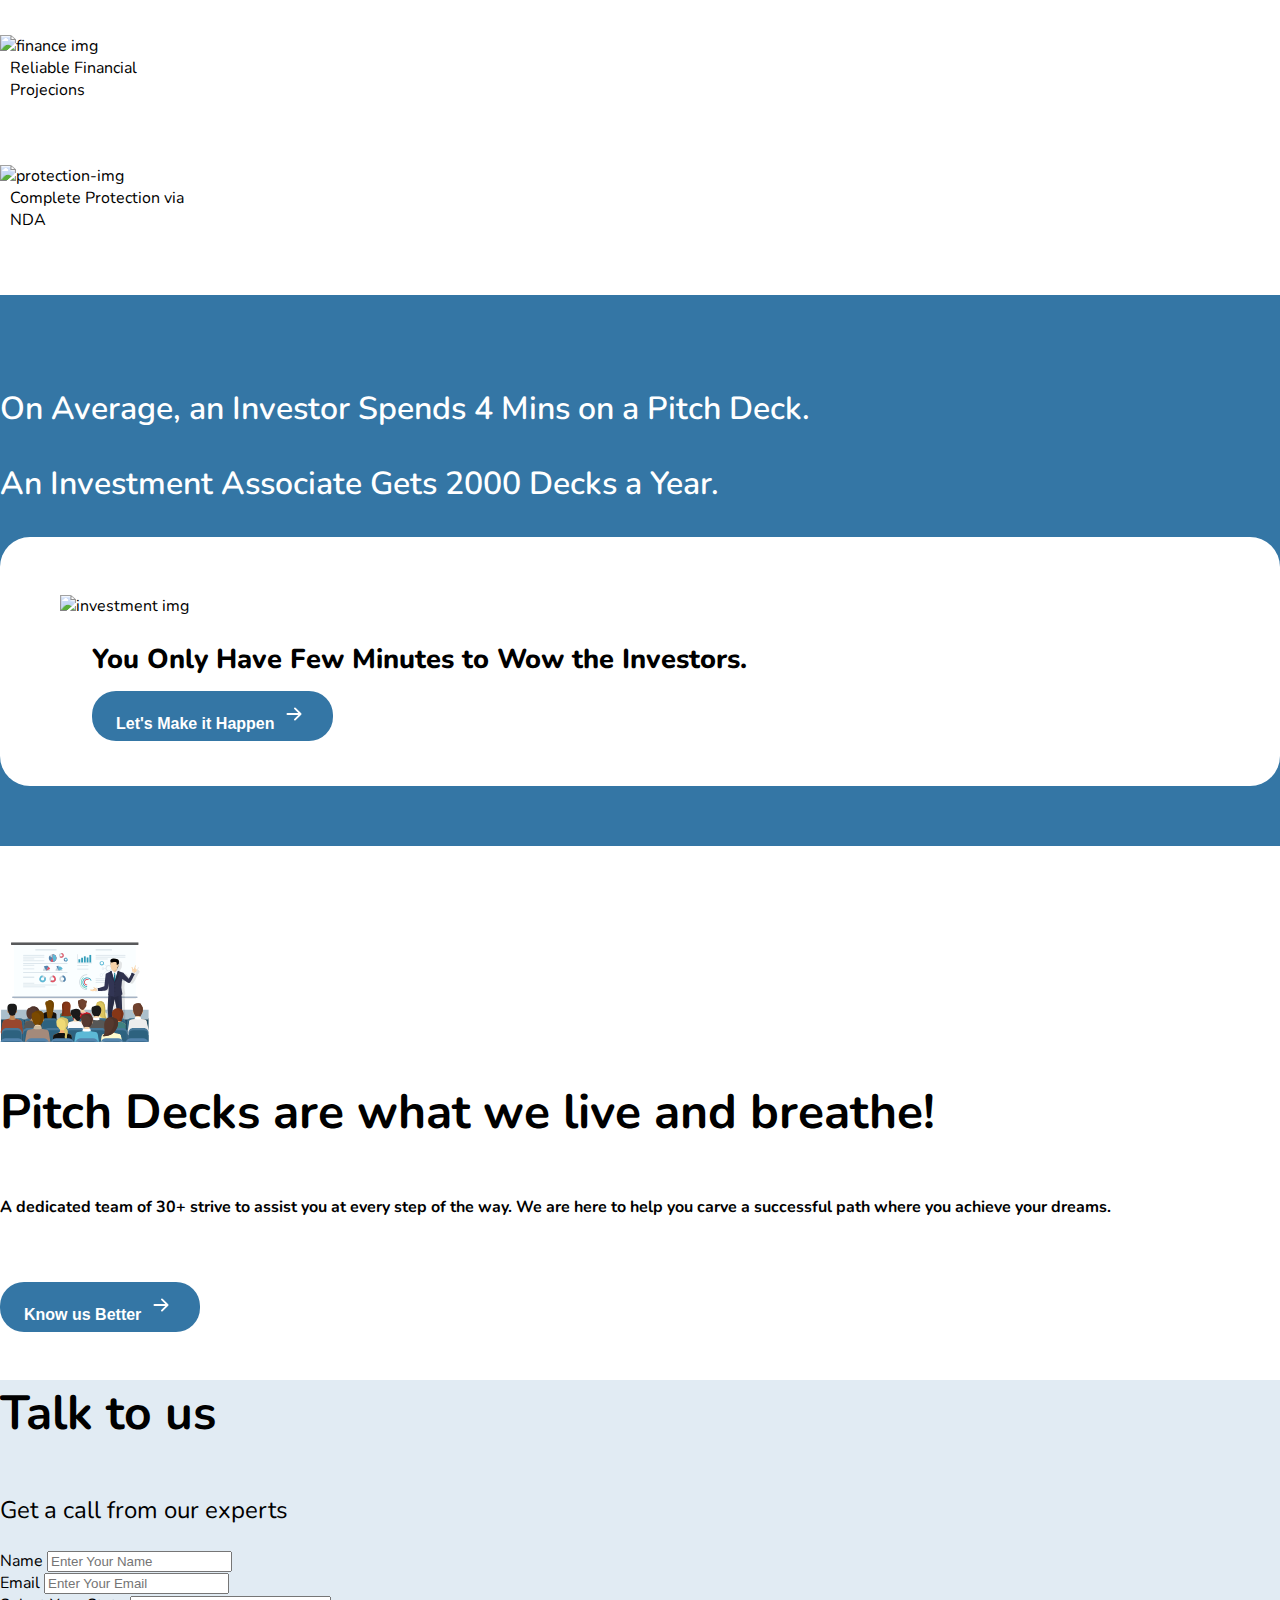
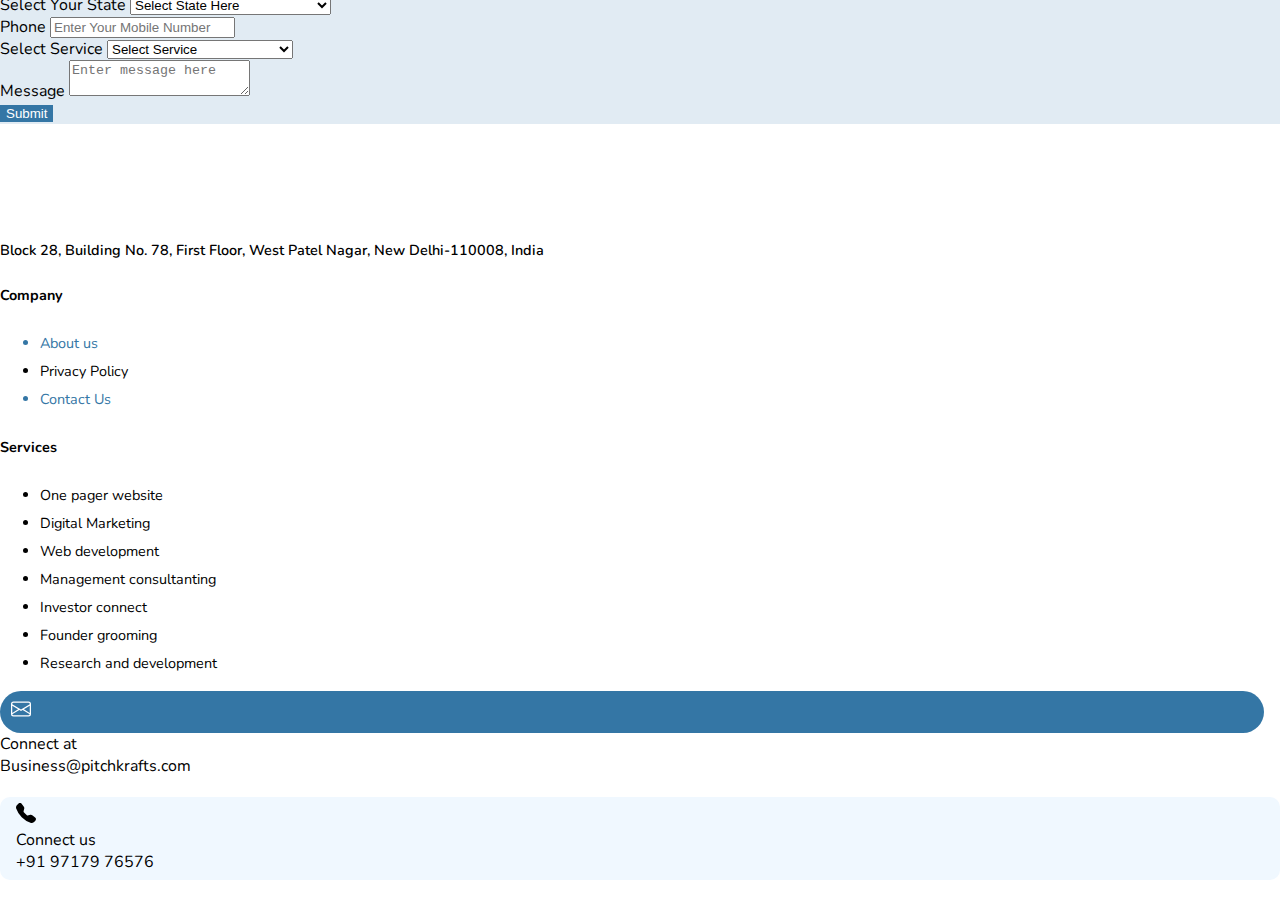
==== commit 1b2decba: "seo imporvements" ====
--- a/pitch-pro/index.html
+++ b/pitch-pro/index.html
@@ -207,7 +207,7 @@
 
     <section class="funding-section-info">
       <div class="container">
-         <h2 class="funding-title m-lg-auto">Pitch Deck Creating Solutions To Make Your Fund Raising Journey Easier</h2>
+         <h1 class="funding-title m-lg-auto">Pitch Deck Creating Solutions To Make Your Fund Raising Journey Easier</h1>
          <div class="funding-cards-con">
            <div class="row">
             <div class="col-lg-6 pb-3 pb-lg-0">
